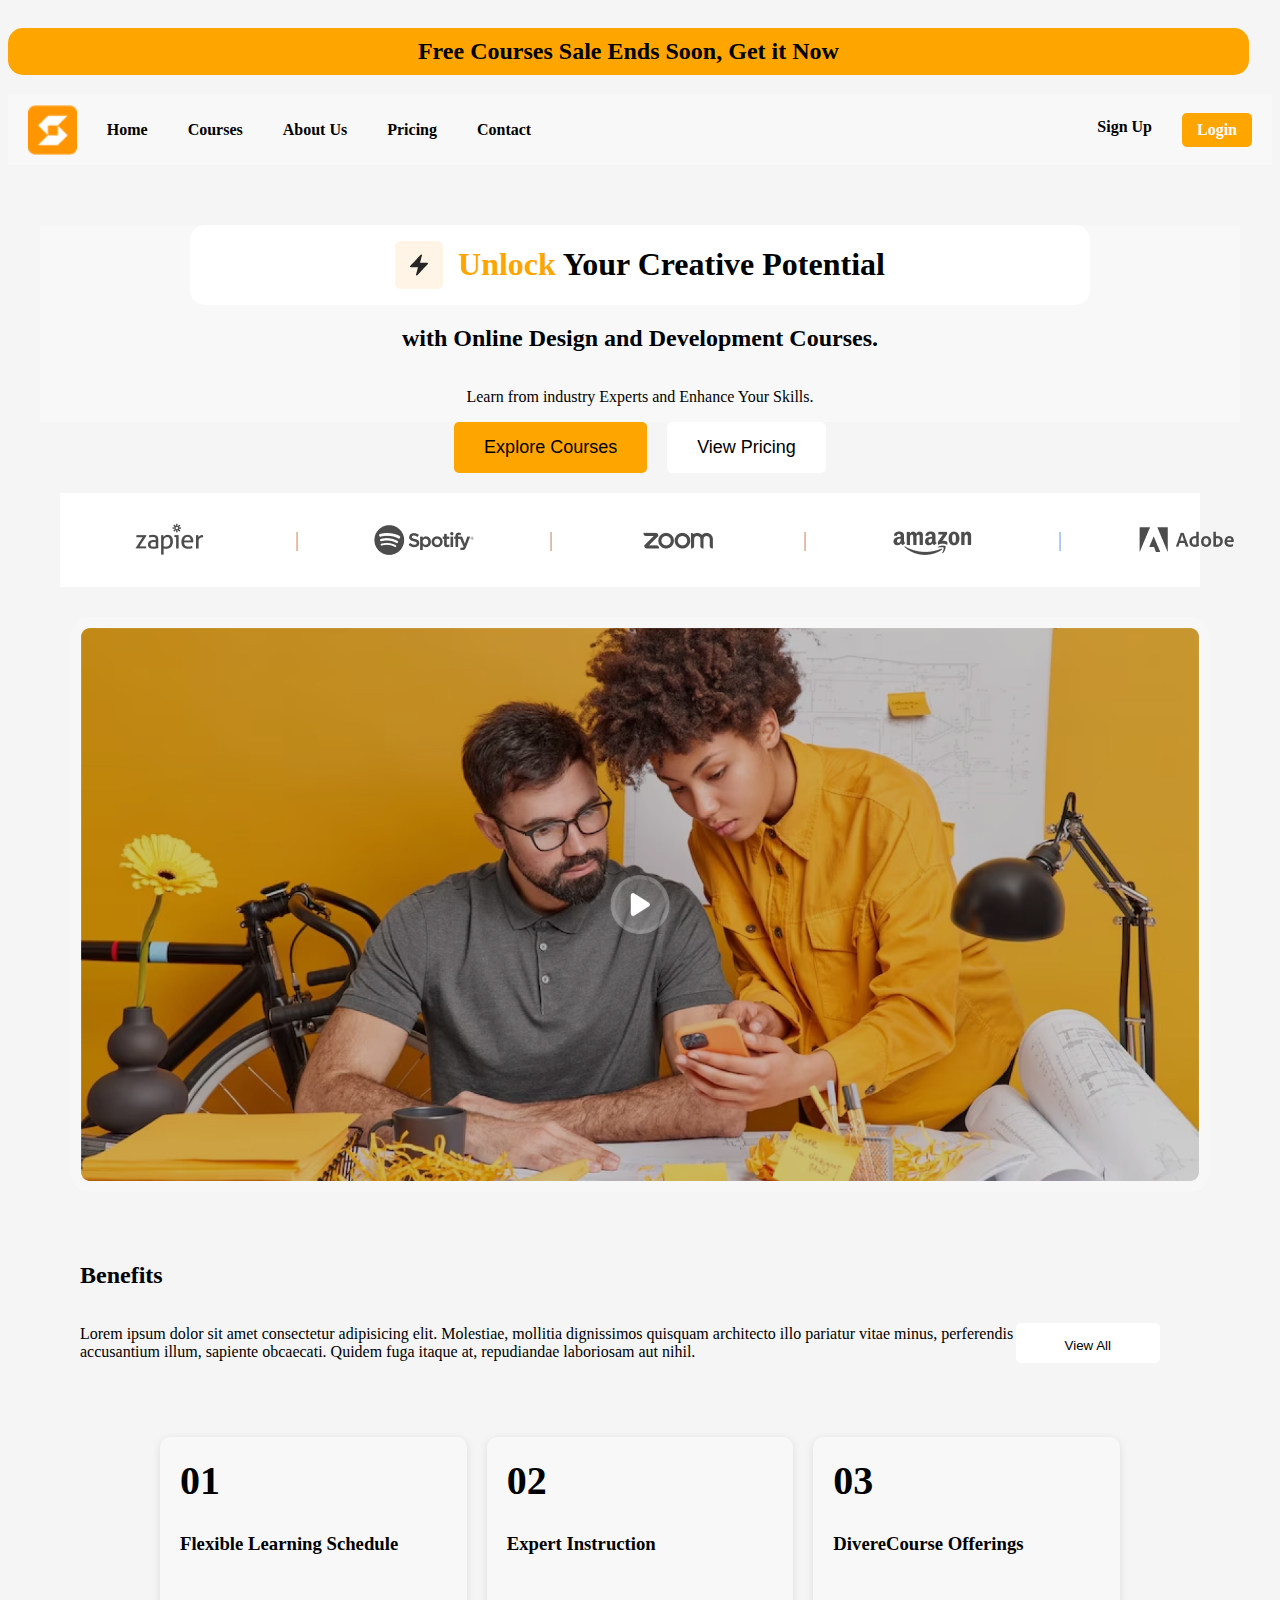
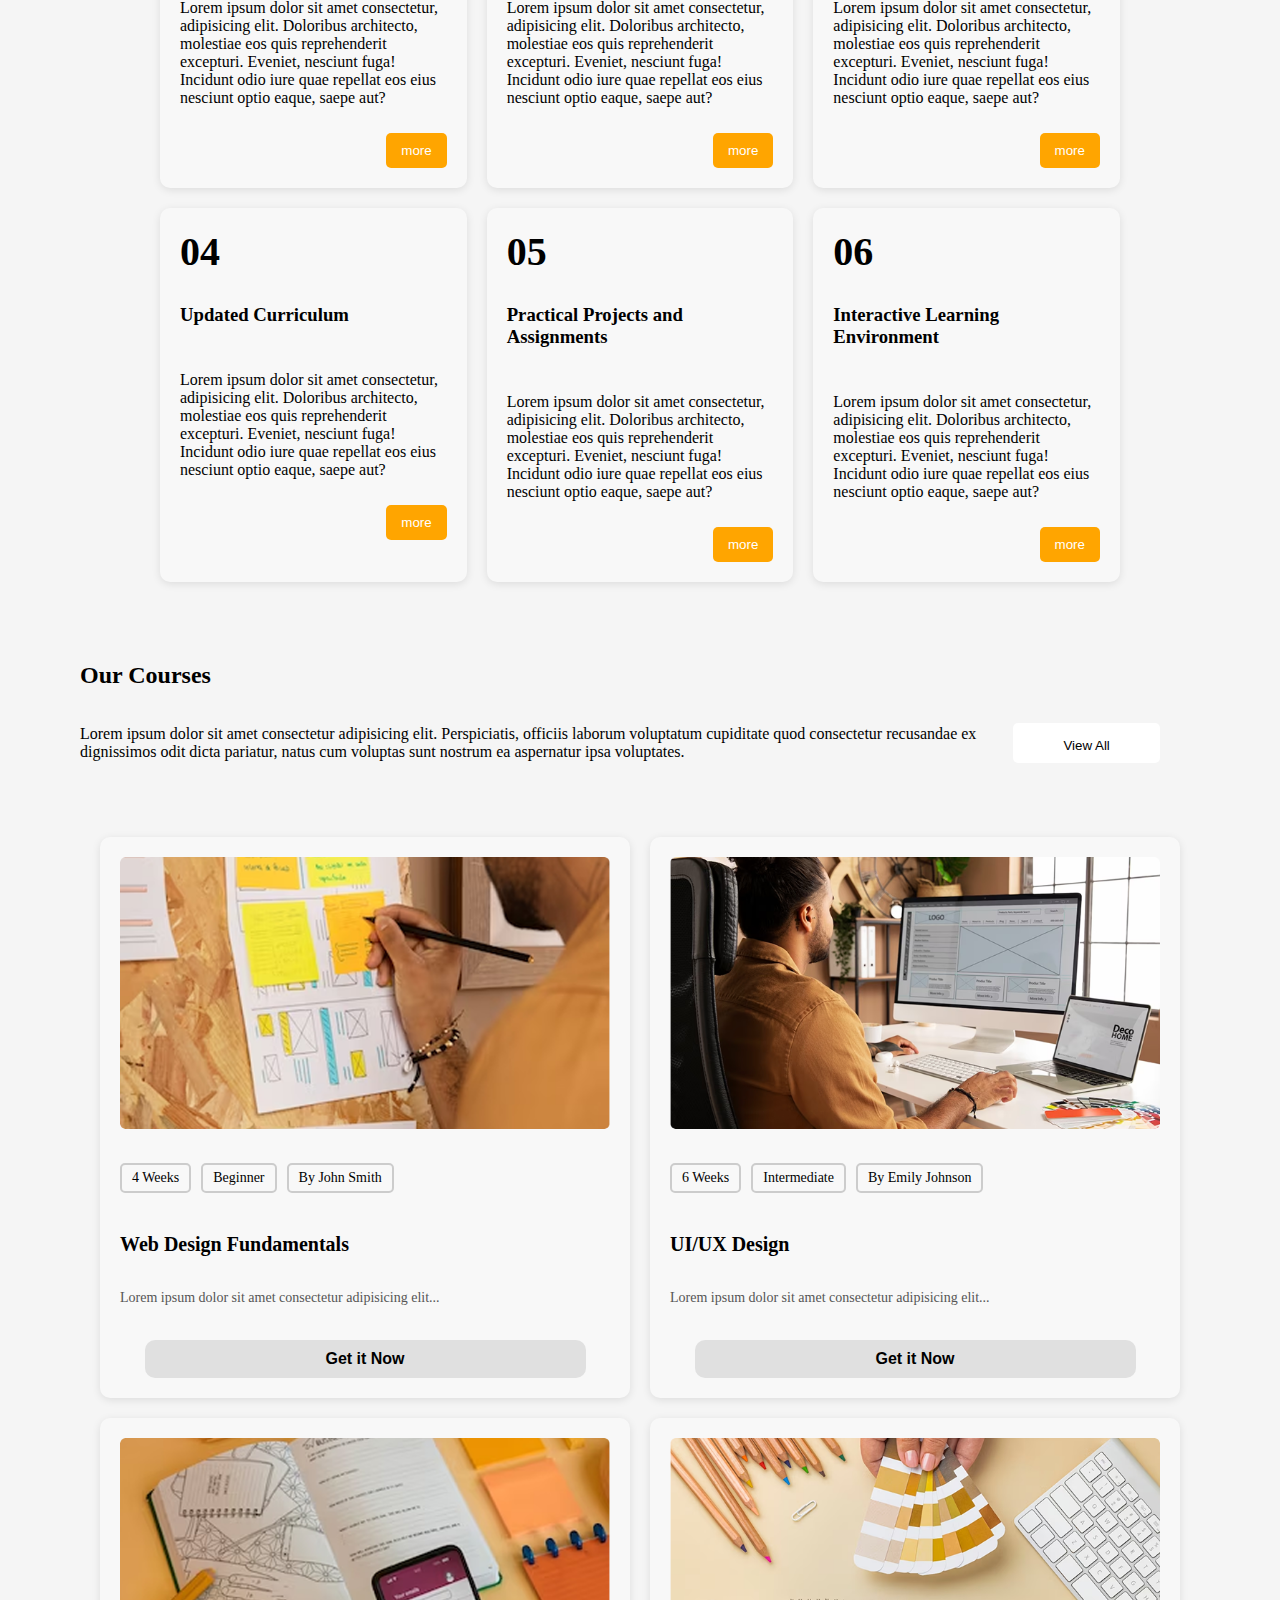
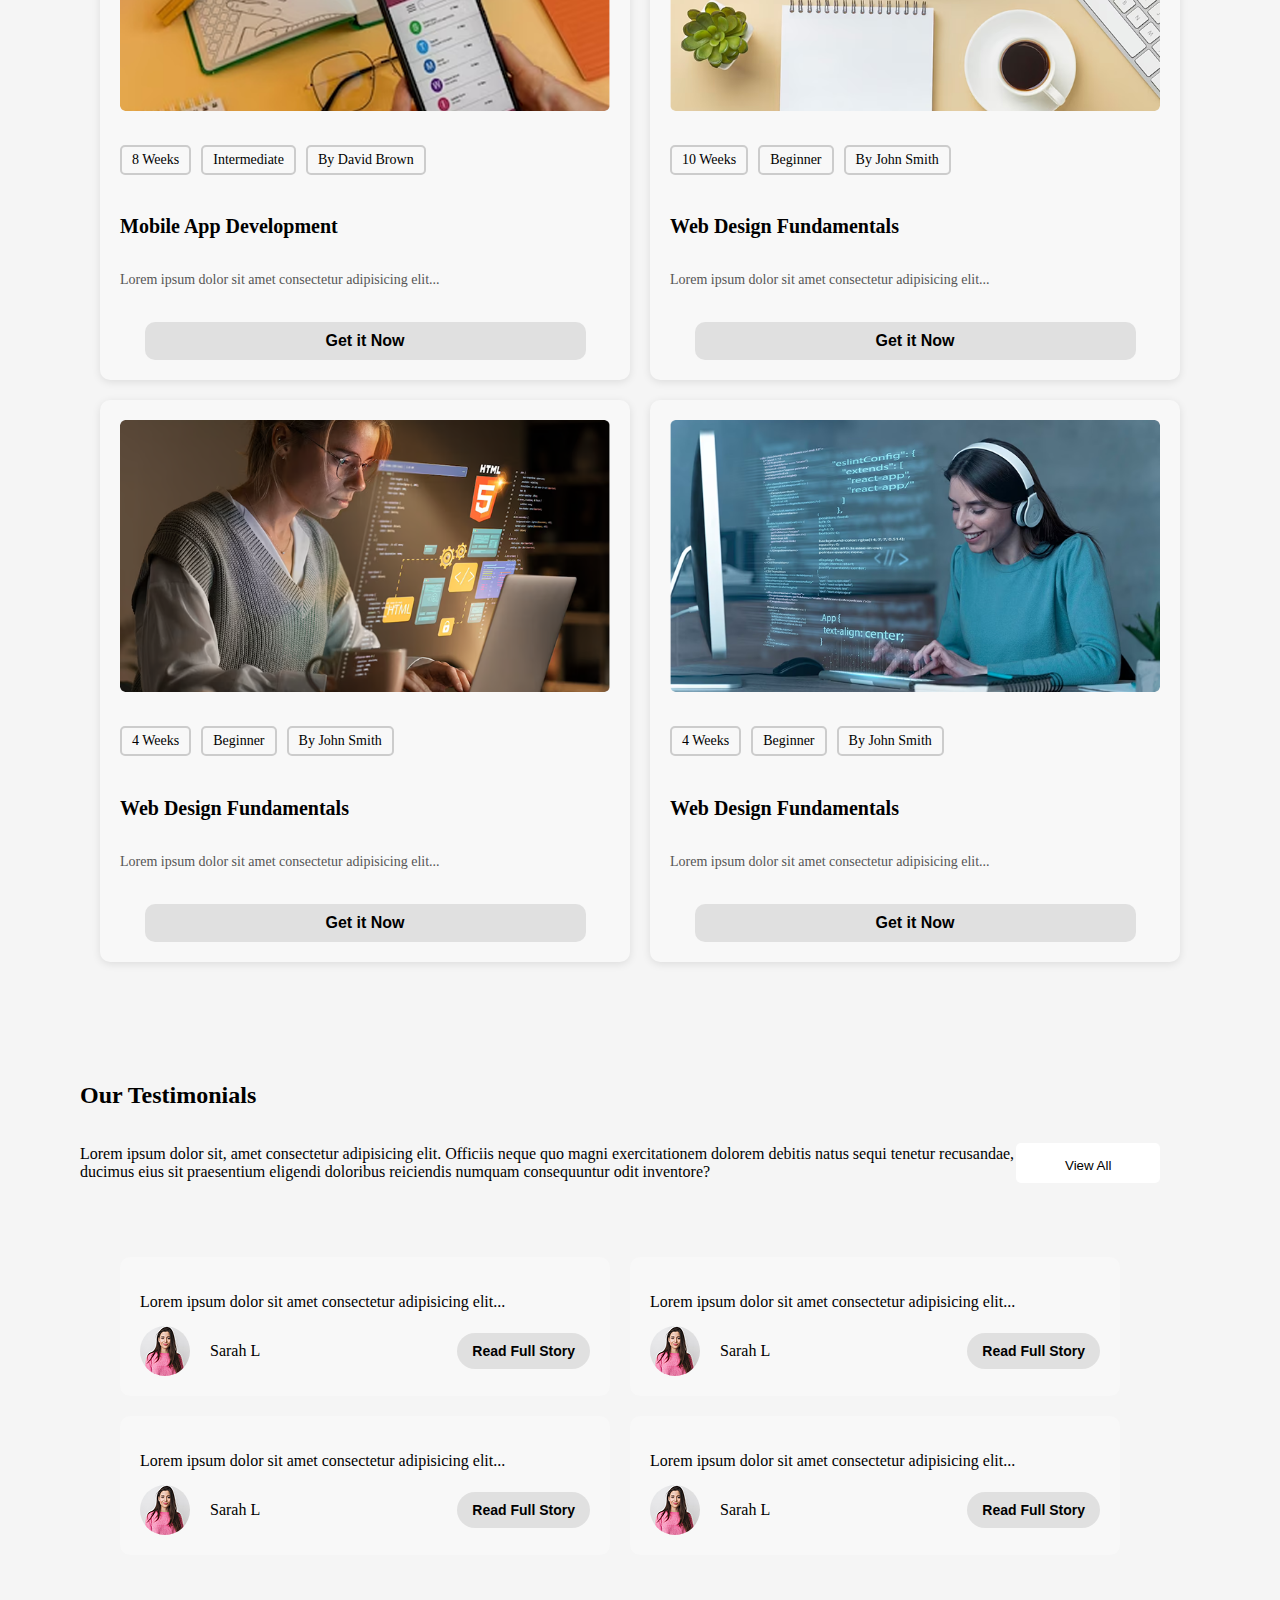
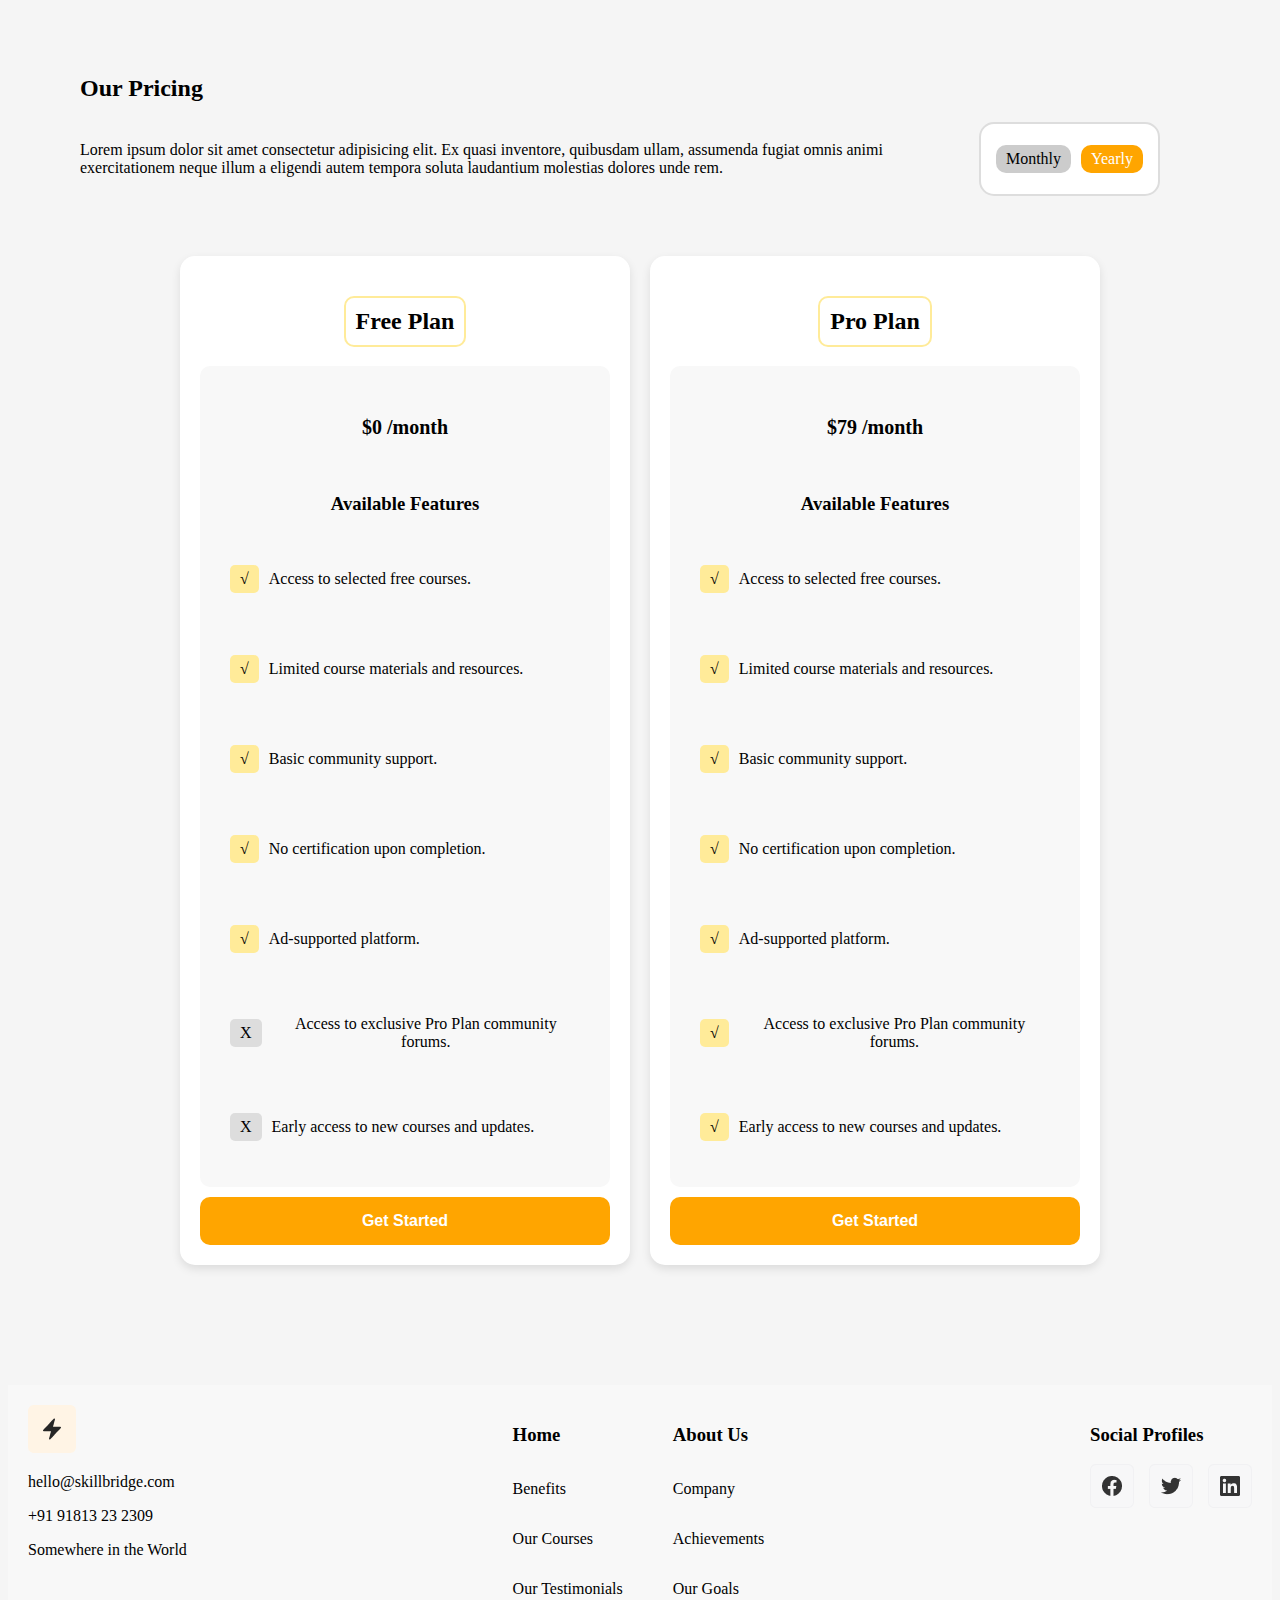
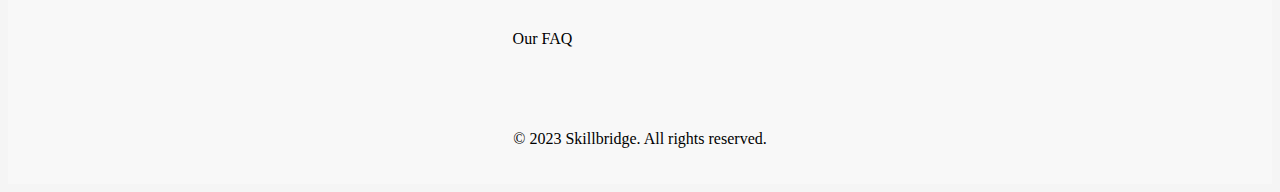
==== index.html @ 9b0b1870 "update all" ====
<!DOCTYPE html>
<html lang="en">
<head>
    <meta charset="UTF-8">
    <meta name="viewport" content="width=device-width, initial-scale=1.0">
    <title>home page</title>
    <link rel="stylesheet" href="css/main.css">
</head>
<body>

    <header>
    <section>
       <h2 class="sale-banner">
           Free Courses Sale Ends Soon, Get it Now
       </h2>
    </section>
    <nav class="indexnav">
        <img src="images/Main-Logo.png" alt="Logo" class="logo">
        
        <ul class="menu-links">
            <li class="nav-item"> <a href="#">Home</a> </li>
            <li class="nav-item"> <a href="#">Courses</a> </li>
            <li class="nav-item"> <a href="#">About Us</a> </li>
            <li class="nav-item"> <a href="#">Pricing</a> </li>
            <li class="nav-item"> <a href="#">Contact</a> </li>
        </ul>
    
        <ul class="auth-links">
            <li class="nav-item"> <a href="#">Sign Up</a> </li>
            <li class="nav-item login"> <a href="#">Login</a> </li>
        </ul>
    </nav>

    
    </header>

    <main>

        <section>
            <div class="unlock">
                <div class="top-row">
                    <img src="images/Icon-1.png" alt="Icon-1">
                    <h1><span class="orange">Unlock</span> Your Creative Potential</h1>
                </div>
                <div class="bottom-text">
                    <h2>with Online Design and Development Courses.</h2>
                </div>
                <div class="bottom-text">
                    <p>Learn from industry Experts and Enhance Your Skills.</p>
                </div>
            </div>
            <div class="exp-box">
                <button class="exp">Explore Courses</button>
                <button class="view">View Pricing</button>
            </div>
            
            <div>
                <ul class="icon-list">
                    <li><img src="images/Blogo-1.png" alt=""></li>
                    <li><img src="images/Blogo-2.png" alt=""></li>
                    <li><img src="images/Blogo-3.png" alt=""></li>
                    <li><img src="images/Blogo-4.png" alt=""></li>
                    <li><img src="images/Blogo-5.png" alt=""></li>
                    <li><img src="images/Blogo-6.png" alt=""></li>
                    <li><img src="images/Blogo-7.png" alt=""></li>
                </ul>
            </div>
    
    
        </section>

        <img class="post1" src="images/Post-1.png" alt="">
        <section class="bene">
            <h2>Benefits</h2>
            <div class="text-container">
                <p>Lorem ipsum dolor sit amet consectetur adipisicing elit. Molestiae, mollitia dignissimos quisquam architecto illo pariatur vitae minus, perferendis accusantium illum, sapiente obcaecati. Quidem fuga itaque at, repudiandae laboriosam aut nihil.</p>
                <button class="right">View All</button>
            </div>
        </section>

        <section>
            <div class="Bcard-container">
                <div class="card">
                    <h2>01</h2>
                    <h3>Flexible Learning Schedule</h3>
                    <p>Lorem ipsum dolor sit amet consectetur, adipisicing elit. Doloribus architecto, molestiae eos quis reprehenderit excepturi. Eveniet, nesciunt fuga! Incidunt odio iure quae repellat eos eius nesciunt optio eaque, saepe aut?</p>
                    <button>more</button>
                </div>
                <div class="card">
                    <h2>02</h2>
                    <h3>Expert Instruction</h3>
                    <p>Lorem ipsum dolor sit amet consectetur, adipisicing elit. Doloribus architecto, molestiae eos quis reprehenderit excepturi. Eveniet, nesciunt fuga! Incidunt odio iure quae repellat eos eius nesciunt optio eaque, saepe aut?</p>
                    <button>more</button>
                </div>
                <div class="card">
                    <h2>03</h2>
                    <h3>DivereCourse Offerings</h3>
                    <p>Lorem ipsum dolor sit amet consectetur, adipisicing elit. Doloribus architecto, molestiae eos quis reprehenderit excepturi. Eveniet, nesciunt fuga! Incidunt odio iure quae repellat eos eius nesciunt optio eaque, saepe aut?</p>
                    <button>more</button>
                </div>
                <div class="card">
                    <h2>04</h2>
                    <h3>Updated Curriculum</h3>
                    <p>Lorem ipsum dolor sit amet consectetur, adipisicing elit. Doloribus architecto, molestiae eos quis reprehenderit excepturi. Eveniet, nesciunt fuga! Incidunt odio iure quae repellat eos eius nesciunt optio eaque, saepe aut?</p>
                    <button>more</button>
                </div>
                <div class="card">
                    <h2>05</h2>
                    <h3>Practical Projects and Assignments</h3>
                    <p>Lorem ipsum dolor sit amet consectetur, adipisicing elit. Doloribus architecto, molestiae eos quis reprehenderit excepturi. Eveniet, nesciunt fuga! Incidunt odio iure quae repellat eos eius nesciunt optio eaque, saepe aut?</p>
                    <button>more</button>
                </div>
                <div class="card">
                    <h2>06</h2>
                    <h3>Interactive Learning Environment</h3>
                    <p>Lorem ipsum dolor sit amet consectetur, adipisicing elit. Doloribus architecto, molestiae eos quis reprehenderit excepturi. Eveniet, nesciunt fuga! Incidunt odio iure quae repellat eos eius nesciunt optio eaque, saepe aut?</p>
                    <button>more</button>
                </div>
            </div>

        </section>

        <section>
            <div class="bene">
                <h2>Our Courses</h2>
                <div class="text-container">
                    <p>Lorem ipsum dolor sit amet consectetur adipisicing elit. Perspiciatis, officiis laborum voluptatum cupiditate quod consectetur recusandae ex dignissimos odit dicta pariatur, natus cum voluptas sunt nostrum ea aspernatur ipsa voluptates.</p>
                    <button class="right">View All</button>
                </div>
                
                <div class="class-card-container">
                    <div class="card">
                        <img src="images/class1.png" alt="class1">
                        <div class="course-info">
                            <p class="border">4 Weeks</p>
                            <p class="border">Beginner</p>
                            <p>By John Smith</p>
                        </div>
                        <h2>Web Design Fundamentals</h2>
                        <p class="description">Lorem ipsum dolor sit amet consectetur adipisicing elit...</p>
                        <div class="button-container">
                            <button>Get it Now</button>
                        </div>
                    </div>
                
                    <div class="card">
                        <img src="images/class2.png" alt="class2">
                        <div class="course-info">
                            <p class="border">6 Weeks</p>
                            <p class="border">Intermediate</p>
                            <p>By Emily Johnson</p>
                        </div>
                        <h2>UI/UX Design</h2>
                        <p class="description">Lorem ipsum dolor sit amet consectetur adipisicing elit...</p>
                        <div class="button-container">
                            <button>Get it Now</button>
                        </div>
                    </div>
                
                    <div class="card">
                        <img src="images/class3.png" alt="class3">
                        <div class="course-info">
                            <p class="border">8 Weeks</p>
                            <p class="border">Intermediate</p>
                            <p>By David Brown</p>
                        </div>
                        <h2>Mobile App Development</h2>
                        <p class="description">Lorem ipsum dolor sit amet consectetur adipisicing elit...</p>
                        <div class="button-container">
                            <button>Get it Now</button>
                        </div>
                    </div>
                
                    <div class="card">
                        <img src="images/class4.png" alt="class4">
                        <div class="course-info">
                            <p class="border">10 Weeks</p>
                            <p class="border">Beginner</p>
                            <p>By John Smith</p>
                        </div>
                        <h2>Web Design Fundamentals</h2>
                        <p class="description">Lorem ipsum dolor sit amet consectetur adipisicing elit...</p>
                        <div class="button-container">
                            <button>Get it Now</button>
                        </div>
                    </div>
                
                    <div class="card">
                        <img src="images/class5.png" alt="class5">
                        <div class="course-info">
                            <p class="border">4 Weeks</p>
                            <p class="border">Beginner</p>
                            <p>By John Smith</p>
                        </div>
                        <h2>Web Design Fundamentals</h2>
                        <p class="description">Lorem ipsum dolor sit amet consectetur adipisicing elit...</p>
                        <div class="button-container">
                            <button>Get it Now</button>
                        </div>
                    </div>
                
                    <div class="card">
                        <img src="images/class6.png" alt="class6">
                        <div class="course-info">
                            <p class="border">4 Weeks</p>
                            <p class="border">Beginner</p>
                            <p>By John Smith</p>
                        </div>
                        <h2>Web Design Fundamentals</h2>
                        <p class="description">Lorem ipsum dolor sit amet consectetur adipisicing elit...</p>
                        <div class="button-container">
                            <button>Get it Now</button>
                        </div>
                    </div>
                </div>

            </div>
        </section>

        <section>
            <div class="bene">
                <h2>Our Testimonials</h2>
                <div class="text-container">
                    
                    <p>Lorem ipsum dolor sit, amet consectetur adipisicing elit. Officiis neque quo magni exercitationem dolorem debitis natus sequi tenetur recusandae, ducimus eius sit praesentium eligendi doloribus reiciendis numquam consequuntur odit inventore?</p>
                    <button class="right">View All</button>
                </div>
                
                <div class="testimon">
                    <div class="person-card">
                        <p>Lorem ipsum dolor sit amet consectetur adipisicing elit...</p>
                        <div class="person-info">
                            <div class="person-details">
                                <img src="images/person1.png" alt="person1">
                                <p>Sarah L</p>
                            </div>
                            <button>Read Full Story</button>
                        </div>
                    </div>
                
                    <div class="person-card">
                        <p>Lorem ipsum dolor sit amet consectetur adipisicing elit...</p>
                        <div class="person-info">
                            <div class="person-details">
                                <img src="images/person1.png" alt="person1">
                                <p>Sarah L</p>
                            </div>
                            <button>Read Full Story</button>
                        </div>
                    </div>
                
                    <div class="person-card">
                        <p>Lorem ipsum dolor sit amet consectetur adipisicing elit...</p>
                        <div class="person-info">
                            <div class="person-details">
                                <img src="images/person1.png" alt="person1">
                                <p>Sarah L</p>
                            </div>
                            <button>Read Full Story</button>
                        </div>
                    </div>
                
                    <div class="person-card">
                        <p>Lorem ipsum dolor sit amet consectetur adipisicing elit...</p>
                        <div class="person-info">
                            <div class="person-details">
                                <img src="images/person1.png" alt="person1">
                                <p>Sarah L</p>
                            </div>
                            <button>Read Full Story</button>
                        </div>
                    </div>
                </div>
        </section>

        <section>
            <div>
                <div class="bene">
                    <h2>Our Pricing</h2>
                    <div class="text-container">
                        <p>Lorem ipsum dolor sit amet consectetur adipisicing elit. Ex quasi inventore, quibusdam ullam, assumenda fugiat omnis animi exercitationem neque illum a eligendi autem tempora soluta laudantium molestias dolores unde rem.</p>
                        <div class="price-options">
                            <p>Monthly</p>
                            <p>Yearly</p>
                        </div>
                    </div>

                </div>
                
                <div>
                    
                </div>
                <div class="pricing-container">
                    <div class="pricing-card">
                        <h2>Free Plan</h2>
                        <div>
                            <div class="price">
                                <p>$0</p>
                                <p>/month</p>
                            </div>
                            <h3>Available Features</h3>
                
                            <div class="feature">
                                <p class="check">√</p>
                                <p>Access to selected free courses.</p>
                            </div>
                
                            <div class="feature">
                                <p class="check">√</p>
                                <p>Limited course materials and resources.</p>
                            </div>
                
                            <div class="feature">
                                <p class="check">√</p>
                                <p>Basic community support.</p>
                            </div>
                
                            <div class="feature">
                                <p class="check">√</p>
                                <p>No certification upon completion.</p>
                            </div>
                
                            <div class="feature">
                                <p class="check">√</p>
                                <p>Ad-supported platform.</p>
                            </div>
                
                            <div class="feature">
                                <p class="cross">X</p>
                                <p>Access to exclusive Pro Plan community forums.</p>
                            </div>
                
                            <div class="feature">
                                <p class="cross">X</p>
                                <p>Early access to new courses and updates.</p>
                            </div>
                        </div>
                        <button>Get Started</button>
                    </div>
                
                    <div class="pricing-card">
                        <h2>Pro Plan</h2>
                        <div>
                            <div class="price">
                                <p>$79</p>
                                <p>/month</p>
                            </div>
                            <h3>Available Features</h3>
                
                            <div class="feature">
                                <p class="check">√</p>
                                <p>Access to selected free courses.</p>
                            </div>
                
                            <div class="feature">
                                <p class="check">√</p>
                                <p>Limited course materials and resources.</p>
                            </div>
                
                            <div class="feature">
                                <p class="check">√</p>
                                <p>Basic community support.</p>
                            </div>
                
                            <div class="feature">
                                <p class="check">√</p>
                                <p>No certification upon completion.</p>
                            </div>
                
                            <div class="feature">
                                <p class="check">√</p>
                                <p>Ad-supported platform.</p>
                            </div>
                
                            <div class="feature">
                                <p class="check">√</p>
                                <p>Access to exclusive Pro Plan community forums.</p>
                            </div>
                
                            <div class="feature">
                                <p class="check">√</p>
                                <p>Early access to new courses and updates.</p>
                            </div>
                        </div>
                        <button>Get Started</button>
                    </div>
                </div>
            </div>
        </section>

    </main>

  
    <!-- footer -->
    <footer>
        <div class="footer-top">
            <div class="footer-left">
                <img src="images/Icon-1.png" alt="Icon-1">
                <p>hello@skillbridge.com</p>
                <p>+91 91813 23 2309</p>
                <p>Somewhere in the World</p>
            </div>
    
            <div class="footer-middle">
                <div>
                    <h3>Home</h3>
                    <p>Benefits</p>
                    <p>Our Courses</p>
                    <p>Our Testimonials</p>
                    <p>Our FAQ</p>
                </div>
                <div>
                    <h3>About Us</h3>
                    <p>Company</p>
                    <p>Achievements</p>
                    <p>Our Goals</p>
                </div>
            </div>
    
            <div class="footer-right">
                <h3>Social Profiles</h3>
                <div class="footer-icons">
                    <img src="images/Ficon1.png" alt="">
                    <img src="images/Ficon2.png" alt="">
                    <img src="images/Ficon3.png" alt="">
                </div>
            </div>
        </div>
    
        <div class="footer-bottom">
            <p>© 2023 Skillbridge. All rights reserved.</p>
        </div>
    </footer>

</body>
</html>
---- css/main.css ----
/* 🌟 全局样式 */

body{
    background-color: whitesmoke;
}

.sale-banner{
    background-color: orange;
    border-radius: 15px; 
    padding: 10px 20px;
    display: inline-block;
    width: 95%; 
    justify-content: center; 
    text-align: center;
}

.orange{
    color: orange;
}

.right{
    margin-left: auto;
    width: 200px;
    height: 40px;
    background-color: white; /* 修改按钮背景颜色 */
    padding: 15px 30px; /* 增加内边距，使按钮变大 */
    border: none; /* 去掉默认边框 */
    border-radius: 5px; /* 圆角 */
}

.Cimage{
    align-items: center;
    width: 100%;
}

.indexnav {
    display: flex;
    align-items: center; /* 让 Logo、菜单、Sign Up & Login 垂直居中 */
    justify-content: space-between; /* 左侧 Logo，中间菜单，右侧 Sign Up & Login */
    padding: 10px 20px;
    background-color: #f8f8f8;
}

/* 🌟 LOGO 样式 */
.logo {
    height: 50px; /* 适当调整 Logo 大小 */
}

/* 🌟 让 `nav-container` 内部元素水平排列 */
.nav-container {
    display: flex;
    align-items: center;
    justify-content: space-between;
    width: 100%;
}

/* 🌟 让两个 `ul` 水平排列 */
.menu-links,
.auth-links {
    display: flex;
    list-style: none;
    padding: 0;
    margin: 0;
}

/* 🌟 让菜单项有间距 */
.nav-item {
    margin-left: 20px;
}

/* 🌟 让 `Sign Up` 和 `Login` 靠右 */
.auth-links {
    margin-left: auto;
}

.nav-item a {
    text-decoration: none; /* 去掉下划线 */
    color: black; /* 让文字变成黑色 */
    font-weight: bold;
    padding: 5px 10px;
    display: inline-block; /* 让 `a` 适应内容 */
}

/* 🌟 让 `Login` 变成按钮 */
.login a {
    background-color: orange;
    color: white;
    padding: 8px 15px;
    border-radius: 5px;
    text-decoration: none;
    display: inline-block;
    font-weight: bold;
}

.unlock {
    display: flex;
    flex-direction: column;
    align-items: center;
    background-color: #f8f8f8;
    width: 100%;
    text-align: center;
}

/* 让图标和标题在同一行 */
.unlock .top-row {
    display: flex;
    align-items: center;
    justify-content: center;
    gap: 15px; /* 图标和标题之间的间距 */
    background-color: white;
    border-radius: 15px; 
    width: 75%; 
    text-align: center;
    
}

/* 让文字独占整行 */
.unlock .bottom-text {
    width: 100%;
}

.exp-box{
    display: flex;
    justify-content: center;
    gap: 20px; /* 设置两个按钮之间的间距 */

}

.exp{
    background-color: orange; /* 修改按钮背景颜色 */
    padding: 15px 30px; /* 增加内边距，使按钮变大 */
    font-size: 18px; /* 增大字体 */
    border: none; /* 去掉默认边框 */
    border-radius: 5px; /* 圆角 */
    
}

.view{
    background-color: white; /* 修改按钮背景颜色 */
    padding: 15px 30px; /* 增加内边距，使按钮变大 */
    font-size: 18px; /* 增大字体 */
    border: none; /* 去掉默认边框 */
    border-radius: 5px; /* 圆角 */
}


.icon-list {
    display: flex;
    align-items: center;
    list-style: none;
    padding: 0;
    margin: 20px;
    background-color:white;
    width: 95%; 
}

.icon-list li {
    display: flex;
    align-items: center;
}

/* 给每个图标右侧加竖线 */
.icon-list li:not(:last-child)::after {
    content: "|"; 
    margin: 0 15px;
    color: #999; /* 竖线颜色 */
    font-size: 20px;
}

.post1{
    display: flex;
    align-items: center;
    list-style: none;
    padding: 10px;
    margin: 20px;
    border-radius: 5px;
    width: 95%;
}

.bene {
    display: flex;
    flex-direction: column;
    align-items: flex-start;
    width: 90%;
    margin: 40px;
}

.text-container {
    display: flex;
    justify-content: space-between;
    width: 100%;
    align-items: center;
}


.price-options {
    display: flex;
    gap: 10px;
    background: white;
    border: 2px solid #ddd;
    border-radius: 15px;
    padding: 5px 15px;
}

/* 分别设置颜色 */
.price-options p {
    padding: 5px 10px;
    border-radius: 10px;
}

.price-options p:first-child {
    background: #ccc; /* 灰色 */
}

.price-options p:last-child {
    background: orange;
    color: white;
}


.together {
    background-color: white; /* 设置白色背景 */
    max-width: 800px;
    margin: 40px auto;
    padding: 20px; /* 增加内边距 */
    border-radius: 10px; /* 让整体圆角 */
    box-shadow: 0px 2px 10px rgba(0, 0, 0, 0.1); /* 添加阴影，使其更美观 */
}

/* 让 h2 文字更大，并让 "Together" 变成橘色 */
.together h2 {
    font-size: 28px;
    font-weight: bold;
    text-align: left;
}

/* 让 h2 内的 "Together" 变成橘色 */
.together h2 span {
    color: orange;
}

/* 让 p 也靠左，并字体稍大 */
.together p {
    font-size: 18px;
    text-align: left;
    margin-bottom: 20px;
}

/* 让按钮变成橙色背景 + 圆角 + 靠右 */
.together button {
    background-color: orange;
    color: white;
    padding: 12px 20px;
    border: none;
    border-radius: 20px;
    cursor: pointer;
    font-size: 16px;
    font-weight: bold;
    display: block;
    margin-left: auto; /* 让按钮靠右 */
    text-align: center;
}

/* 按钮悬停效果 */
.together button:hover {
    background-color: #e67e22;
}

main {
    max-width: 1200px;
    margin: 40px auto;
    padding: 20px;
}


/* for smartphone */
@media screen and (max-width: 768px) {
    body {
        .menu-links {
            display: none; /* 在手机界面隐藏菜单 */
        }

        .Bcard-container {
            display: flex;
            flex-direction: column; /* 让所有卡片垂直排列 */
            gap: 20px; /* 卡片之间的间距 */
            width: 80%;
            max-width: 800px; /* 控制最大宽度，避免超宽 */
            margin: 40px auto; /* 上下 40px 间距，左右自动居中 */
            padding: 20px; /* 内部间距 */
        }
        
        .Bcard-container .card {
            background: #f8f8f8;
            padding: 20px;
            border-radius: 10px;
            display: flex;
            flex-direction: column;
            position: relative;
        }
        
        .Bcard-container .card h2 {
            font-size: 40px;
            font-weight: bold;
            text-align: right;
            margin: 0;
        }
        
        .Bcard-container.card h3,
        .card p {
            text-align: left;
        }
        
        .Bcard-container .card button {
            align-self: flex-end; /* 按钮靠右 */
            padding: 10px 15px;
            background: orange;
            color: white;
            border: none;
            border-radius: 5px;
            cursor: pointer;
        }


        .class-card-container {
            display: flex;
            flex-direction: column; /* 让所有卡片垂直排列 */
            gap: 20px; /* 卡片之间的间距 */
            width: 80%;
            max-width: 800px; /* 控制最大宽度，避免超宽 */
            margin: 40px auto; /* 上下 40px 间距，左右自动居中 */
            padding: 20px; /* 内部间距 */
        }
        
        /* 卡片样式 */
        .class-card-container .card {
            background: #f8f8f8;
            padding: 20px;
            border-radius: 10px;
            display: flex;
            flex-direction: column;
            align-items: center;
            text-align: left;
        }
        
        /* 图片独占一行 */
        .class-card-container  .card img {
            width: 100%;
            height: auto;
            border-radius: 5px;
            margin-bottom: 10px;
        }
        
        /* 课程信息（前两个 p + 第三个 p 在同一行） */
        .class-card-container .course-info {
            display: flex;
            align-items: center;
            gap: 10px;
            width: 100%;
            justify-content: flex-start;
        }
        
        .class-card-container .course-info p {
            border: 2px solid #ccc;
            padding: 5px 10px;
            border-radius: 5px;
            font-size: 14px;
            text-align: center;
        }
        
        .class-card-container .instructor {
            font-size: 14px;
            color: #666;
        }
        
        /* 让 h2 靠左 */
        .class-card-container .card h2 {
            font-size: 20px;
            font-weight: bold;
            text-align: left;
            width: 100%;
            margin-bottom: 10px;
        }
        
        /* 让下方描述 p 独占一行 */
        .class-card-container .card .description {
            text-align: left;
            width: 100%;
            font-size: 14px;
            color: #555;
        }
        
        /* 按钮居中，占 90% 宽度，灰色背景 */
        .class-card-container .card button {
            width: 90%;
            padding: 10px;
            background: #e0e0e0;
            border: none;
            border-radius: 10px;
            cursor: pointer;
            font-size: 16px;
            font-weight: bold;
            margin-top: 10px;
            align-self: center;
        }
        
        .class-card-container .card .button-container {
            display: flex;
            justify-content: center;
            width: 100%;
        }
        
        
        .class-card-container .card button:hover {
            background: #d0d0d0;
        }
        

        .testimon {
            display: flex;
            flex-direction: column; /* 让所有卡片垂直排列 */
            gap: 20px; /* 设定间距 */
            width: 90%;
            max-width: 1000px;
            margin: 40px auto;
            padding: 20px;
        }
        
        /* 个人卡片样式 */
        .person-card {
            background: #f8f8f8;
            padding: 20px;
            border-radius: 10px;
            display: flex;
            flex-direction: column;
        }
        
        /* 文字独占一行 */
        .person-card p:first-child {
            margin-bottom: 15px;
        }
        
        /* 头像、名字、按钮一排显示 */
        .person-info {
            display: flex;
            align-items: center;
            justify-content: space-between;
        }
        
        /* 头像和名字靠左 */
        .person-info img {
            width: 50px;
            height: 50px;
            border-radius: 50%;
            margin-right: 10px;
        }
        
        .person-details {
            display: flex;
            align-items: center;
            gap: 10px;
        }
        
        /* 按钮靠右，带灰色圆角背景 */
        .person-info button {
            padding: 10px 15px;
            background: #e0e0e0;
            border: none;
            border-radius: 20px;
            cursor: pointer;
            font-size: 14px;
            font-weight: bold;
        }
        
        .person-info button:hover {
            background: #d0d0d0;
        }



        

        .pricing-container {
            display: flex;
            flex-direction: column; /* 让 `.pricing-card` 变成垂直排列 */
            align-items: center; /* 让卡片水平居中 */
            gap: 20px;
            width: 90%;
            max-width: 600px; /* 限制最大宽度 */
            margin: 40px auto;
            padding: 20px;
        }
        
        /* 单个卡片：白色背景 + 圆角 + 约束宽度 */
        .pricing-card {
            background: white;
            border-radius: 15px;
            padding: 20px;
            width: 100%; /* 让卡片撑满容器 */
            text-align: center;
            box-shadow: 0px 4px 10px rgba(0, 0, 0, 0.1);
            display: flex;
            flex-direction: column;
            align-items: center;
            box-sizing: border-box; /* 防止 padding 导致溢出 */
            overflow: hidden; /* 防止内容溢出 */
        }
        
        /* 让内部内容不会撑大外框 */
        .pricing-card div {
            background: #f8f8f8;
            padding: 15px;
            border-radius: 10px;
            width: 100%;
            box-sizing: border-box;
        }
        
        /* 标题（Plan 名称）带淡黄色边框 */
        .pricing-card h2 {
            border: 2px solid #ffeb99;
            padding: 10px;
            border-radius: 10px;
            display: inline-block;
            max-width: 90%; /* 限制宽度，防止超出 */
            word-wrap: break-word;
        }
        
        /* 价格 & /month 并排 */
        .price {
            display: flex;
            justify-content: center;
            align-items: center;
            gap: 5px;
            font-size: 20px;
            font-weight: bold;
            max-width: 100%;
        }
        
        /* 让 √/X 和文本放在同一行 */
        .feature {
            display: flex;
            align-items: center;
            gap: 10px;
            padding: 8px;
            border-radius: 8px;
            width: 100%;
            justify-content: start;
            max-width: 100%;
            box-sizing: border-box;
        }
        
        /* √ 带淡黄色背景 */
        .feature .check {
            background: #ffeb99;
            padding: 5px 10px;
            border-radius: 5px;
        }
        
        /* X 带灰色背景 */
        .feature .cross {
            background: #ddd;
            padding: 5px 10px;
            border-radius: 5px;
        }
        
        /* 限制文本宽度，防止超出 */
        .feature p {
            max-width: 90%;
            word-wrap: break-word;
        }
        
        /* 按钮填充整个卡片底部，橘色背景 */
        .pricing-card button {
            width: 100%;
            background: orange;
            color: white;
            padding: 15px;
            border: none;
            border-radius: 10px;
            cursor: pointer;
            font-size: 16px;
            font-weight: bold;
            margin-top: 10px;
            box-sizing: border-box;
        }
        
        .pricing-card button:hover {
            background: #e67e22;
        }
        
 

        
/* 让 h1 和 p 在一行，一个左对齐，一个右对齐 */
.header {
    display: flex;
    flex-direction: column;
    align-items: center;
    margin-bottom: 20px;
}

/* 课程卡片容器，2 列布局 */
.course-container {
    display: grid;
    grid-template-columns: 1fr; /* 让每张卡片独占一行 */
    gap: 10px; /* 保持间距 */
}
/* 单个课程卡片 */
.Ccard {
    background: white;
    border-radius: 10px;
    padding: 15px; /* 缩小内边距 */
    box-shadow: 0px 2px 8px rgba(0, 0, 0, 0.1);
    display: flex;
    flex-direction: column;
    gap: 8px; /* 缩小元素之间的间距 */
}

.Ccard h2 {
    text-align: right;
    font-size: 20px;
    margin-bottom: 5px; /* 缩小 h2 与 h3 的间距 */
}

.Ccard h3 {
    text-align: left;
    font-size: 16px;
    margin-bottom: 5px;
}

/* 课程内容块：减少 padding，让边框更紧凑 */
.lesson-group {
    border: 1px solid #ddd;
    padding: 5px 8px; /* 缩小内边距 */
    border-radius: 6px;
    display: flex;
    flex-direction: column;
    align-items: flex-start;
    gap: 3px; /* 减少行间距 */
}

/* 时间段落，缩小 padding，减少整体空间占用 */
.lesson-time {
    background: #f0f0f0;
    padding: 3px 8px;
    border-radius: 5px;
    text-align: right;
    align-self: flex-end;
}




.achievements-container, .goals-container {
    max-width: 1000px;
    margin: 40px auto;
}

.achievements-container h2, 
.achievements-container p,
.goals-container h2,
.goals-container p {
    text-align: left;
    margin-left: 10px;
}

/* 让 4 张卡片变成单列排列 */
.cards-container {
    display: flex;
    flex-direction: column; /* 让卡片竖向排列 */
    gap: 20px; /* 保持间距 */
    align-items: center; /* 让整个卡片区域居中 */
    margin-top: 20px;
    width: 100%;
}

/* 单个卡片 */
.card {
    background: white;
    border-radius: 10px;
    padding: 15px;
    box-shadow: 0px 2px 8px rgba(0, 0, 0, 0.1);
    display: flex;
    flex-direction: column;
    align-items: flex-start; /* 让卡片内的元素靠左 */
    text-align: left;
    width: 80%; /* 让卡片有合适的宽度 */
}

/* 图片大小 */
.card img {
    width: 50px;
    height: 50px;
}


        
       

        footer {
            display: flex;
            flex-direction: column;
            align-items: flex-start; /* 让所有内容靠左对齐 */
            padding: 20px;
            background-color: #f8f8f8;
            text-align: left;
            gap: 30px;
        }
        
        /* 图片 + 联系方式部分 */
        .footer-left {
            display: flex;
            flex-direction: column;
            align-items: flex-start;
        }
        
        /* Home 和 About Us 部分 */
        .footer-middle {
            display: flex;
            justify-content: flex-start;
            gap: 50px;
        }
        
        /* 让 h3 下面的子项目纵向排列 */
        .footer-middle div {
            display: flex;
            flex-direction: column;
            align-items: flex-start;
        }
        
        /* 社交图标部分 */
        .footer-right {
            display: flex;
            flex-direction: column;
            align-items: flex-start;
        }
        
        /* 让社交图标水平排列 */
        .footer-icons {
            display: flex;
            gap: 15px;
        }
    }
}

/* for laptop */

@media screen and (min-width: 768px ) and (max-width: 1024px)  {
    body {
        .Bcard-container {
            display: grid;
            grid-template-columns: repeat(3, 1fr); /* 3 列 */
            grid-template-rows: repeat(2, auto); /* 2 行 */
            gap: 20px; /* 卡片之间的间距 */
            width: 80%;
            max-width: 1200px;
            margin: 40px auto; /* 上下 40px 间距，左右自动居中 */
            padding: 20px; /* 内部内容与边缘的间距 */
        }
        
        .Bcard-container .card {
            background: #f8f8f8;
            padding: 20px;
            border-radius: 10px;
            display: flex;
            flex-direction: column;
            position: relative;
        }
        
        .Bcard-container .card h2 {
            font-size: 40px;
            font-weight: bold;
            text-align: right;
            margin: 0;
        }
        
        .Bcard-container .card h3,
        .card p {
            text-align: left;
        }
        
        .Bcard-container .card button {
            align-self: flex-end; /* 按钮靠右 */
            padding: 10px 15px;
            background: orange;
            color: white;
            border: none;
            border-radius: 5px;
            cursor: pointer;
        }


        .class-card-container {
            display: grid;
            grid-template-columns: repeat(2, 1fr); /* 2 列 */
            grid-template-rows: repeat(3, auto); /* 3 行 */
            gap: 20px; /* 卡片间距 */
            width: 100%;
            max-width: 1200px;
            margin: 40px auto;
            padding: 20px;
        }
        
        /* 卡片样式 */
        .class-card-container .card {
            background: #f8f8f8;
            padding: 20px;
            border-radius: 10px;
            display: flex;
            flex-direction: column;
            align-items: center;
            text-align: left;
        }
        
        /* 图片独占一行 */
        .class-card-container .card img {
            width: 100%;
            height: auto;
            border-radius: 5px;
            margin-bottom: 10px;
        }
        
        /* 课程信息（前两个 p + 第三个 p 在同一行） */
        .class-card-container .course-info {
            display: flex;
            align-items: center;
            gap: 10px;
            width: 100%;
            justify-content: flex-start;
        }
        
        .class-card-container .course-info p {
            border: 2px solid #ccc;
            padding: 5px 10px;
            border-radius: 5px;
            font-size: 14px;
            text-align: center;
        }
        
        .class-card-container .instructor {
            font-size: 14px;
            color: #666;
        }
        
        /* 让 h2 靠左 */
        .class-card-container .card h2 {
            font-size: 20px;
            font-weight: bold;
            text-align: left;
            width: 100%;
            margin-bottom: 10px;
        }
        
        /* 让下方描述 p 独占一行 */
        .class-card-container .card .description {
            text-align: left;
            width: 100%;
            font-size: 14px;
            color: #555;
        }
        
        /* 按钮居中，占 90% 宽度，灰色背景 */
        .class-card-container .card button {
            width: 90%;
            padding: 10px;
            background: #e0e0e0;
            border: none;
            border-radius: 10px;
            cursor: pointer;
            font-size: 16px;
            font-weight: bold;
            margin-top: 10px;
            align-self: center;
        }
        
        .class-card-container .card .button-container {
            display: flex;
            justify-content: center;
            width: 100%;
        }
        
        
        .class-card-container .card button:hover {
            background: #d0d0d0;
        }

        .testimon {
            display: grid;
            grid-template-columns: repeat(2, 1fr); /* 2 列 */
            grid-template-rows: repeat(2, auto); /* 2 行 */
            gap: 20px; /* 设定间距 */
            width: 100%;
            max-width: 1000px;
            margin: 40px auto;
            padding: 20px;
        }
        
        /* 个人卡片样式 */
        .person-card {
            background: #f8f8f8;
            padding: 20px;
            border-radius: 10px;
            display: flex;
            flex-direction: column;
        }
        
        /* 文字独占一行 */
        .person-card p:first-child {
            margin-bottom: 15px;
        }
        
        /* 头像、名字、按钮一排显示 */
        .person-info {
            display: flex;
            align-items: center;
            justify-content: space-between;
        }
        
        /* 头像和名字靠左 */
        .person-info img {
            width: 50px;
            height: 50px;
            border-radius: 50%;
            margin-right: 10px;
        }
        
        .person-details {
            display: flex;
            align-items: center;
            gap: 10px;
        }
        
        /* 按钮靠右，带灰色圆角背景 */
        .person-info button {
            padding: 10px 15px;
            background: #e0e0e0;
            border: none;
            border-radius: 20px;
            cursor: pointer;
            font-size: 14px;
            font-weight: bold;
        }
        
        .person-info button:hover {
            background: #d0d0d0;
        }

        

        .pricing-container {
            display: flex;
            justify-content: center;
            gap: 20px;
            width: 100%;
            max-width: 1000px;
            margin: 40px auto;
            padding: 20px;
        }
        
        /* 单个卡片：白色背景 + 圆角 + 约束宽度 */
        .pricing-card {
            background: white;
            border-radius: 15px;
            padding: 20px;
            width: 45%;
            text-align: center;
            box-shadow: 0px 4px 10px rgba(0, 0, 0, 0.1);
            display: flex;
            flex-direction: column;
            align-items: center;
            box-sizing: border-box; /* 防止 padding 导致溢出 */
            overflow: hidden; /* 防止内容溢出 */
        }
        
        /* 让内部内容不会撑大外框 */
        .pricing-card div {
            background: #f8f8f8;
            padding: 15px;
            border-radius: 10px;
            width: 100%;
            box-sizing: border-box;
        }
        
        /* 标题（Plan 名称）带淡黄色边框 */
        .pricing-card h2 {
            border: 2px solid #ffeb99;
            padding: 10px;
            border-radius: 10px;
            display: inline-block;
            max-width: 90%; /* 限制宽度，防止超出 */
            word-wrap: break-word;
        }
        
        /* 价格 & /month 并排 */
        .price {
            display: flex;
            justify-content: center;
            align-items: center;
            gap: 5px;
            font-size: 20px;
            font-weight: bold;
            max-width: 100%;
        }
        
        /* 让 √/X 和文本放在同一行 */
        .feature {
            display: flex;
            align-items: center;
            gap: 10px;
            padding: 8px;
            border-radius: 8px;
            width: 100%;
            justify-content: start;
            max-width: 100%;
            box-sizing: border-box;
        }
        
        /* √ 带淡黄色背景 */
        .feature .check {
            background: #ffeb99;
            padding: 5px 10px;
            border-radius: 5px;
        }
        
        /* X 带灰色背景 */
        .feature .cross {
            background: #ddd;
            padding: 5px 10px;
            border-radius: 5px;
        }
        
        /* 限制文本宽度，防止超出 */
        .feature p {
            max-width: 90%;
            word-wrap: break-word;
        }
        
        /* 按钮填充整个卡片底部，橘色背景 */
        .pricing-card button {
            width: 100%;
            background: orange;
            color: white;
            padding: 15px;
            border: none;
            border-radius: 10px;
            cursor: pointer;
            font-size: 16px;
            font-weight: bold;
            margin-top: 10px;
            box-sizing: border-box;
        }
        
        .pricing-card button:hover {
            background: #e67e22;
        }
        

        
/* 让 h1 和 p 在一行，一个左对齐，一个右对齐 */
.header {
    display: flex;
    justify-content: space-between;
    align-items: center;
    margin-bottom: 20px;
}

/* 课程卡片容器，2 列布局 */
.course-container {
    display: grid;
    grid-template-columns: repeat(2, 1fr);
    gap: 10px; /* 调小间距 */
}
/* 单个课程卡片 */
.Ccard {
    background: white;
    border-radius: 10px;
    padding: 15px; /* 缩小内边距 */
    box-shadow: 0px 2px 8px rgba(0, 0, 0, 0.1);
    display: flex;
    flex-direction: column;
    gap: 8px; /* 缩小元素之间的间距 */
}

.Ccard h2 {
    text-align: right;
    font-size: 20px;
    margin-bottom: 5px; /* 缩小 h2 与 h3 的间距 */
}

.Ccard h3 {
    text-align: left;
    font-size: 16px;
    margin-bottom: 5px;
}

/* 课程内容块：减少 padding，让边框更紧凑 */
.lesson-group {
    border: 1px solid #ddd;
    padding: 5px 8px; /* 缩小内边距 */
    border-radius: 6px;
    display: flex;
    flex-direction: column;
    align-items: flex-start;
    gap: 3px; /* 减少行间距 */
}

/* 时间段落，缩小 padding，减少整体空间占用 */
.lesson-time {
    background: #f0f0f0;
    padding: 3px 8px;
    border-radius: 5px;
    text-align: right;
    align-self: flex-end;
}




/* 让 Achievements 和 Goals 标题 + 段落靠左 */
.achievements-container, .goals-container {
    max-width: 1000px;
    margin: 40px auto;
}

.achievements-container h2, 
.achievements-container p,
.goals-container h2,
.goals-container p {
    text-align: left; /* 让 h2 和 p 靠左 */
    margin-left: 10px; /* 增加左边距 */
}

/* 让 4 张卡片 2×2 居中排列 */
.cards-container {
    display: grid;
    grid-template-columns: repeat(2, 1fr); /* 2 列 */
    gap: 20px;
    justify-content: center; /* 让整个卡片区域居中 */
    align-items: center;
    margin-top: 20px;
}

/* 单个卡片 */
.card {
    background: white;
    border-radius: 10px;
    padding: 15px;
    box-shadow: 0px 2px 8px rgba(0, 0, 0, 0.1);
    display: flex;
    flex-direction: column;
    align-items: flex-start; /* 让卡片内的元素靠左 */
    text-align: left;
    gap: 10px;
}

/* 图片大小 */
.card img {
    width: 50px;
    height: 50px;
}


        

        
        

        

        footer {
            display: flex;
            flex-direction: column;
            align-items: flex-start;
            padding: 20px;
            background-color: #f8f8f8;
            text-align: left;
            gap: 30px;
        }
        
        /* 让前 3 个部分横向排列 */
        .footer-top {
            display: flex;
            width: 100%;
            justify-content: space-between;
        }
        
         /* Home 和 About Us 部分 */
         .footer-middle {
            display: flex;
            justify-content: flex-start;
            gap: 50px;
        }
        
        /* 让 h3 下面的子项目纵向排列 */
        .footer-middle div {
            display: flex;
            flex-direction: column;
            align-items: flex-start;
        }
        /* 让社交图标水平排列 */
        .footer-icons {
            display: flex;
            gap: 15px;
        }
        
        /* 让最后一个元素独占整行 */
        .footer-bottom {
            width: 100%;
            text-align: center;
            padding-top: 20px;
        }
        
    }
}
/* for PC */
@media screen and (min-width: 1024px )  {
    body {

        .Bcard-container {
            display: grid;
            grid-template-columns: repeat(3, 1fr); /* 3 列 */
            grid-template-rows: repeat(2, auto); /* 2 行 */
            gap: 20px; /* 卡片之间的间距 */
            width: 80%;
            max-width: 1200px;
            margin: 40px auto; /* 上下 40px 间距，左右自动居中 */
            padding: 20px; /* 内部内容与边缘的间距 */
        }
        
        .Bcard-container .card {
            background: #f8f8f8;
            padding: 20px;
            border-radius: 10px;
            display: flex;
            flex-direction: column;
            position: relative;
        }
        
        .Bcard-container .card h2 {
            font-size: 40px;
            font-weight: bold;
            text-align: right;
            margin: 0;
        }
        
        .Bcard-container .card h3,
        .card p {
            text-align: left;
        }
        
        .Bcard-container .card button {
            align-self: flex-end; /* 按钮靠右 */
            padding: 10px 15px;
            background: orange;
            color: white;
            border: none;
            border-radius: 5px;
            cursor: pointer;
        }


        .class-card-container {
            display: grid;
            grid-template-columns: repeat(2, 1fr); /* 2 列 */
            grid-template-rows: repeat(3, auto); /* 3 行 */
            gap: 20px; /* 卡片间距 */
            width: 100%;
            max-width: 1200px;
            margin: 40px auto;
            padding: 20px;
        }
        
        /* 卡片样式 */
        .class-card-container .card {
            background: #f8f8f8;
            padding: 20px;
            border-radius: 10px;
            display: flex;
            flex-direction: column;
            align-items: center;
            text-align: left;
        }
        
        /* 图片独占一行 */
        .class-card-container .card img {
            width: 100%;
            height: auto;
            border-radius: 5px;
            margin-bottom: 10px;
        }
        
        /* 课程信息（前两个 p + 第三个 p 在同一行） */
        .class-card-container .course-info {
            display: flex;
            align-items: center;
            gap: 10px;
            width: 100%;
            justify-content: flex-start;
        }
        
        .class-card-container .course-info p {
            border: 2px solid #ccc;
            padding: 5px 10px;
            border-radius: 5px;
            font-size: 14px;
            text-align: center;
        }
        
        .class-card-container .instructor {
            font-size: 14px;
            color: #666;
        }
        
        /* 让 h2 靠左 */
        .class-card-container .card h2 {
            font-size: 20px;
            font-weight: bold;
            text-align: left;
            width: 100%;
            margin-bottom: 10px;
        }
        
        /* 让下方描述 p 独占一行 */
        .class-card-container .card .description {
            text-align: left;
            width: 100%;
            font-size: 14px;
            color: #555;
        }
        
        /* 按钮居中，占 90% 宽度，灰色背景 */
        .class-card-container .card button {
            width: 90%;
            padding: 10px;
            background: #e0e0e0;
            border: none;
            border-radius: 10px;
            cursor: pointer;
            font-size: 16px;
            font-weight: bold;
            margin-top: 10px;
            align-self: center;
        }
        
        .class-card-container .card .button-container {
            display: flex;
            justify-content: center;
            width: 100%;
        }
        
        
        .class-card-container .card button:hover {
            background: #d0d0d0;
        }
        
        

        .testimon {
            display: grid;
            grid-template-columns: repeat(2, 1fr); /* 2 列 */
            grid-template-rows: repeat(2, auto); /* 2 行 */
            gap: 20px; /* 设定间距 */
            width: 100%;
            max-width: 1000px;
            margin: 40px auto;
            padding: 20px;
        }
        
        /* 个人卡片样式 */
        .person-card {
            background: #f8f8f8;
            padding: 20px;
            border-radius: 10px;
            display: flex;
            flex-direction: column;
        }
        
        /* 文字独占一行 */
        .person-card p:first-child {
            margin-bottom: 15px;
        }
        
        /* 头像、名字、按钮一排显示 */
        .person-info {
            display: flex;
            align-items: center;
            justify-content: space-between;
        }
        
        /* 头像和名字靠左 */
        .person-info img {
            width: 50px;
            height: 50px;
            border-radius: 50%;
            margin-right: 10px;
        }
        
        .person-details {
            display: flex;
            align-items: center;
            gap: 10px;
        }
        
        /* 按钮靠右，带灰色圆角背景 */
        .person-info button {
            padding: 10px 15px;
            background: #e0e0e0;
            border: none;
            border-radius: 20px;
            cursor: pointer;
            font-size: 14px;
            font-weight: bold;
        }
        
        .person-info button:hover {
            background: #d0d0d0;
        }

     

        .pricing-container {
            display: flex;
            justify-content: center;
            gap: 20px;
            width: 100%;
            max-width: 1000px;
            margin: 40px auto;
            padding: 20px;
        }
        
        /* 单个卡片：白色背景 + 圆角 + 约束宽度 */
        .pricing-card {
            background: white;
            border-radius: 15px;
            padding: 20px;
            width: 45%;
            text-align: center;
            box-shadow: 0px 4px 10px rgba(0, 0, 0, 0.1);
            display: flex;
            flex-direction: column;
            align-items: center;
            box-sizing: border-box; /* 防止 padding 导致溢出 */
            overflow: hidden; /* 防止内容溢出 */
        }
        
        /* 让内部内容不会撑大外框 */
        .pricing-card div {
            background: #f8f8f8;
            padding: 15px;
            border-radius: 10px;
            width: 100%;
            box-sizing: border-box;
        }
        
        /* 标题（Plan 名称）带淡黄色边框 */
        .pricing-card h2 {
            border: 2px solid #ffeb99;
            padding: 10px;
            border-radius: 10px;
            display: inline-block;
            max-width: 90%; /* 限制宽度，防止超出 */
            word-wrap: break-word;
        }
        
        /* 价格 & /month 并排 */
        .price {
            display: flex;
            justify-content: center;
            align-items: center;
            gap: 5px;
            font-size: 20px;
            font-weight: bold;
            max-width: 100%;
        }
        
        /* 让 √/X 和文本放在同一行 */
        .feature {
            display: flex;
            align-items: center;
            gap: 10px;
            padding: 8px;
            border-radius: 8px;
            width: 100%;
            justify-content: start;
            max-width: 100%;
            box-sizing: border-box;
        }
        
        /* √ 带淡黄色背景 */
        .feature .check {
            background: #ffeb99;
            padding: 5px 10px;
            border-radius: 5px;
        }
        
        /* X 带灰色背景 */
        .feature .cross {
            background: #ddd;
            padding: 5px 10px;
            border-radius: 5px;
        }
        
        /* 限制文本宽度，防止超出 */
        .feature p {
            max-width: 90%;
            word-wrap: break-word;
        }
        
        /* 按钮填充整个卡片底部，橘色背景 */
        .pricing-card button {
            width: 100%;
            background: orange;
            color: white;
            padding: 15px;
            border: none;
            border-radius: 10px;
            cursor: pointer;
            font-size: 16px;
            font-weight: bold;
            margin-top: 10px;
            box-sizing: border-box;
        }
        
        .pricing-card button:hover {
            background: #e67e22;
        }
        


        
/* 让 h1 和 p 在一行，一个左对齐，一个右对齐 */
.header {
    display: flex;
    justify-content: space-between;
    align-items: center;
    margin-bottom: 20px;
}

/* 课程卡片容器，2 列布局 */
.course-container {
    display: grid;
    grid-template-columns: repeat(2, 1fr);
    gap: 10px; /* 调小间距 */
}
/* 单个课程卡片 */
.Ccard {
    background: white;
    border-radius: 10px;
    padding: 15px; /* 缩小内边距 */
    box-shadow: 0px 2px 8px rgba(0, 0, 0, 0.1);
    display: flex;
    flex-direction: column;
    gap: 8px; /* 缩小元素之间的间距 */
}

.Ccard h2 {
    text-align: right;
    font-size: 20px;
    margin-bottom: 5px; /* 缩小 h2 与 h3 的间距 */
}

.Ccard h3 {
    text-align: left;
    font-size: 16px;
    margin-bottom: 5px;
}

/* 课程内容块：减少 padding，让边框更紧凑 */
.lesson-group {
    border: 1px solid #ddd;
    padding: 5px 8px; /* 缩小内边距 */
    border-radius: 6px;
    display: flex;
    flex-direction: column;
    align-items: flex-start;
    gap: 3px; /* 减少行间距 */
}

/* 时间段落，缩小 padding，减少整体空间占用 */
.lesson-time {
    background: #f0f0f0;
    padding: 3px 8px;
    border-radius: 5px;
    text-align: right;
    align-self: flex-end;
}



/* 让 Achievements 和 Goals 标题 + 段落靠左 */
.achievements-container, .goals-container {
    max-width: 1000px;
    margin: 40px auto;
}

.achievements-container h2, 
.achievements-container p,
.goals-container h2,
.goals-container p {
    text-align: left; /* 让 h2 和 p 靠左 */
    margin-left: 10px; /* 增加左边距 */
}

/* 让 4 张卡片 2×2 居中排列 */
.cards-container {
    display: grid;
    grid-template-columns: repeat(2, 1fr); /* 2 列 */
    gap: 20px;
    justify-content: center; /* 让整个卡片区域居中 */
    align-items: center;
    margin-top: 20px;
}

/* 单个卡片 */
.card {
    background: white;
    border-radius: 10px;
    padding: 15px;
    box-shadow: 0px 2px 8px rgba(0, 0, 0, 0.1);
    display: flex;
    flex-direction: column;
    align-items: flex-start; /* 让卡片内的元素靠左 */
    text-align: left;
    gap: 10px;
}

/* 图片大小 */
.card img {
    width: 50px;
    height: 50px;
}



        footer {
            display: flex;
            flex-direction: column;
            align-items: flex-start;
            padding: 20px;
            background-color: #f8f8f8;
            text-align: left;
            gap: 30px;
        }
        
        /* 让前 3 个部分横向排列 */
        .footer-top {
            display: flex;
            width: 100%;
            justify-content: space-between;
        }
        
         /* Home 和 About Us 部分 */
         .footer-middle {
            display: flex;
            justify-content: flex-start;
            gap: 50px;
        }
        
        /* 让 h3 下面的子项目纵向排列 */
        .footer-middle div {
            display: flex;
            flex-direction: column;
            align-items: flex-start;
        }
        /* 让社交图标水平排列 */
        .footer-icons {
            display: flex;
            gap: 15px;
        }
        
        /* 让最后一个元素独占整行 */
        .footer-bottom {
            width: 100%;
            text-align: center;
            padding-top: 20px;
        }



        
        
    }
}
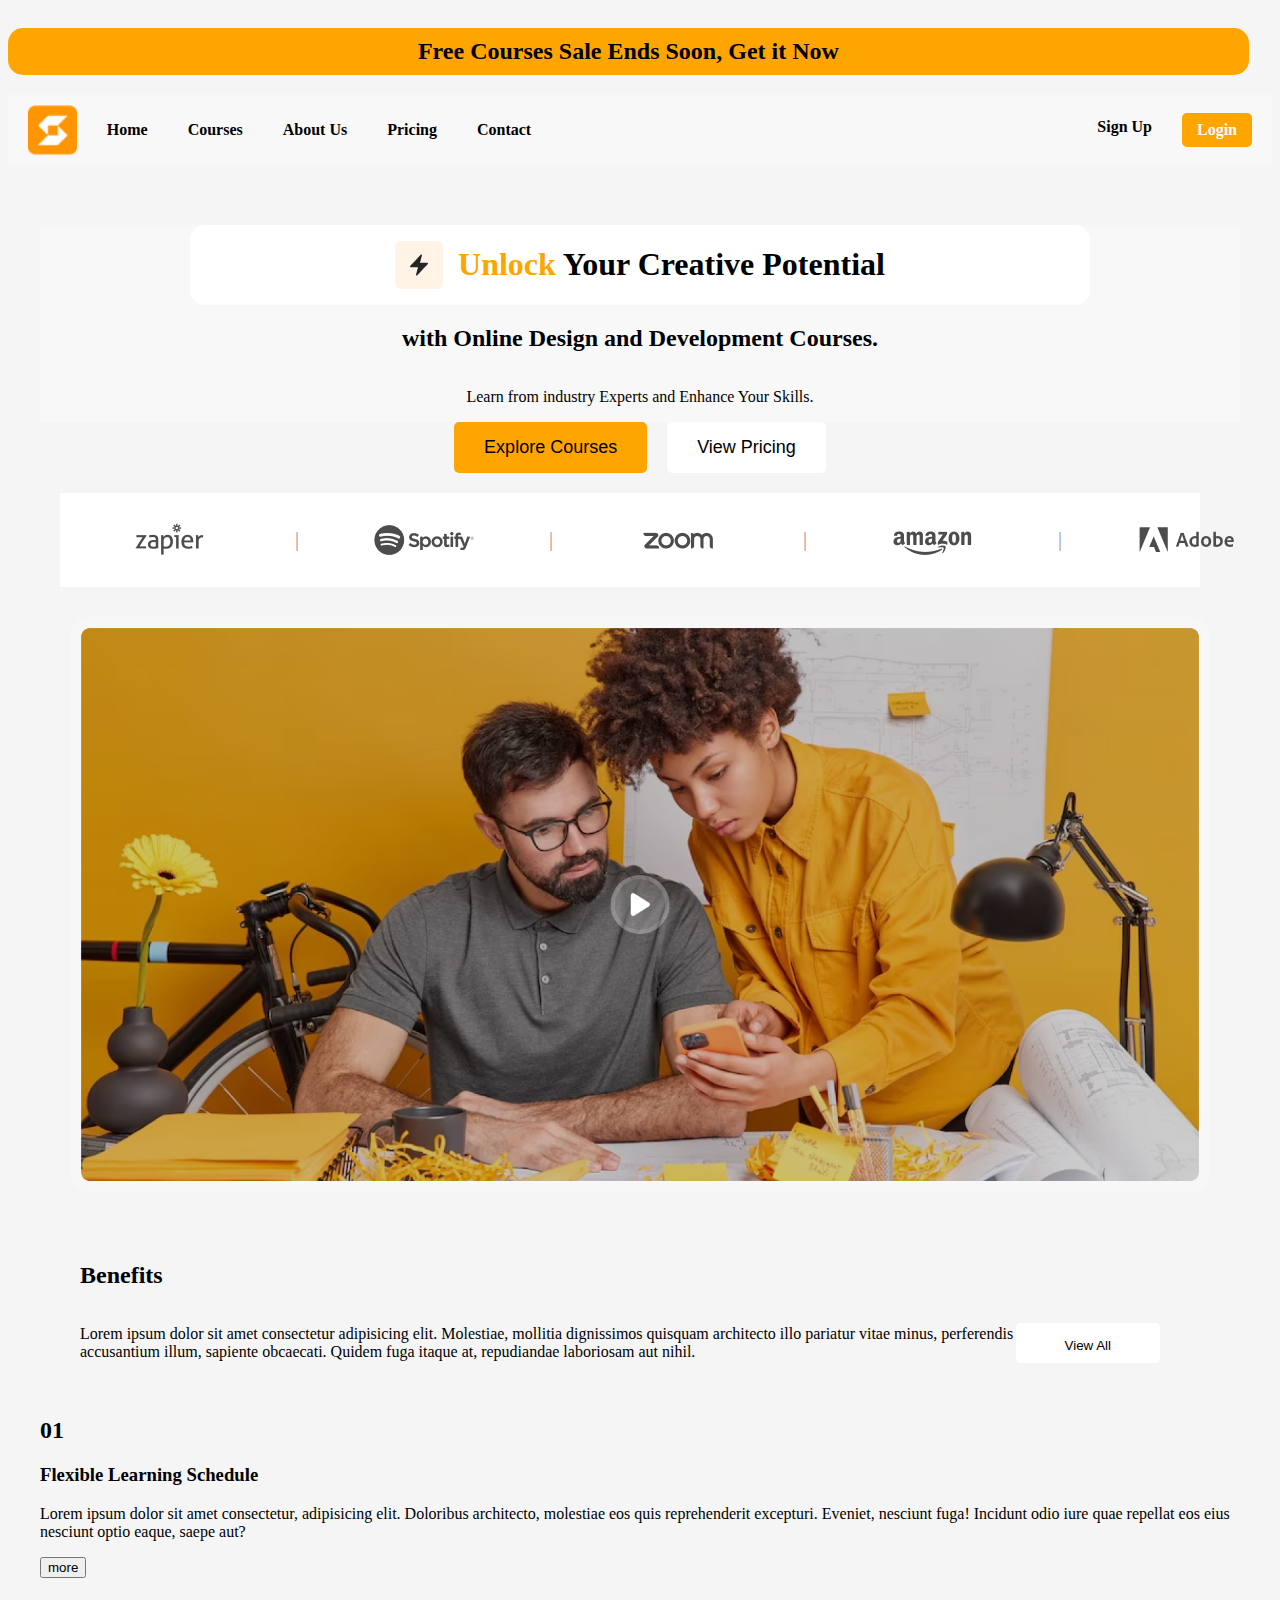
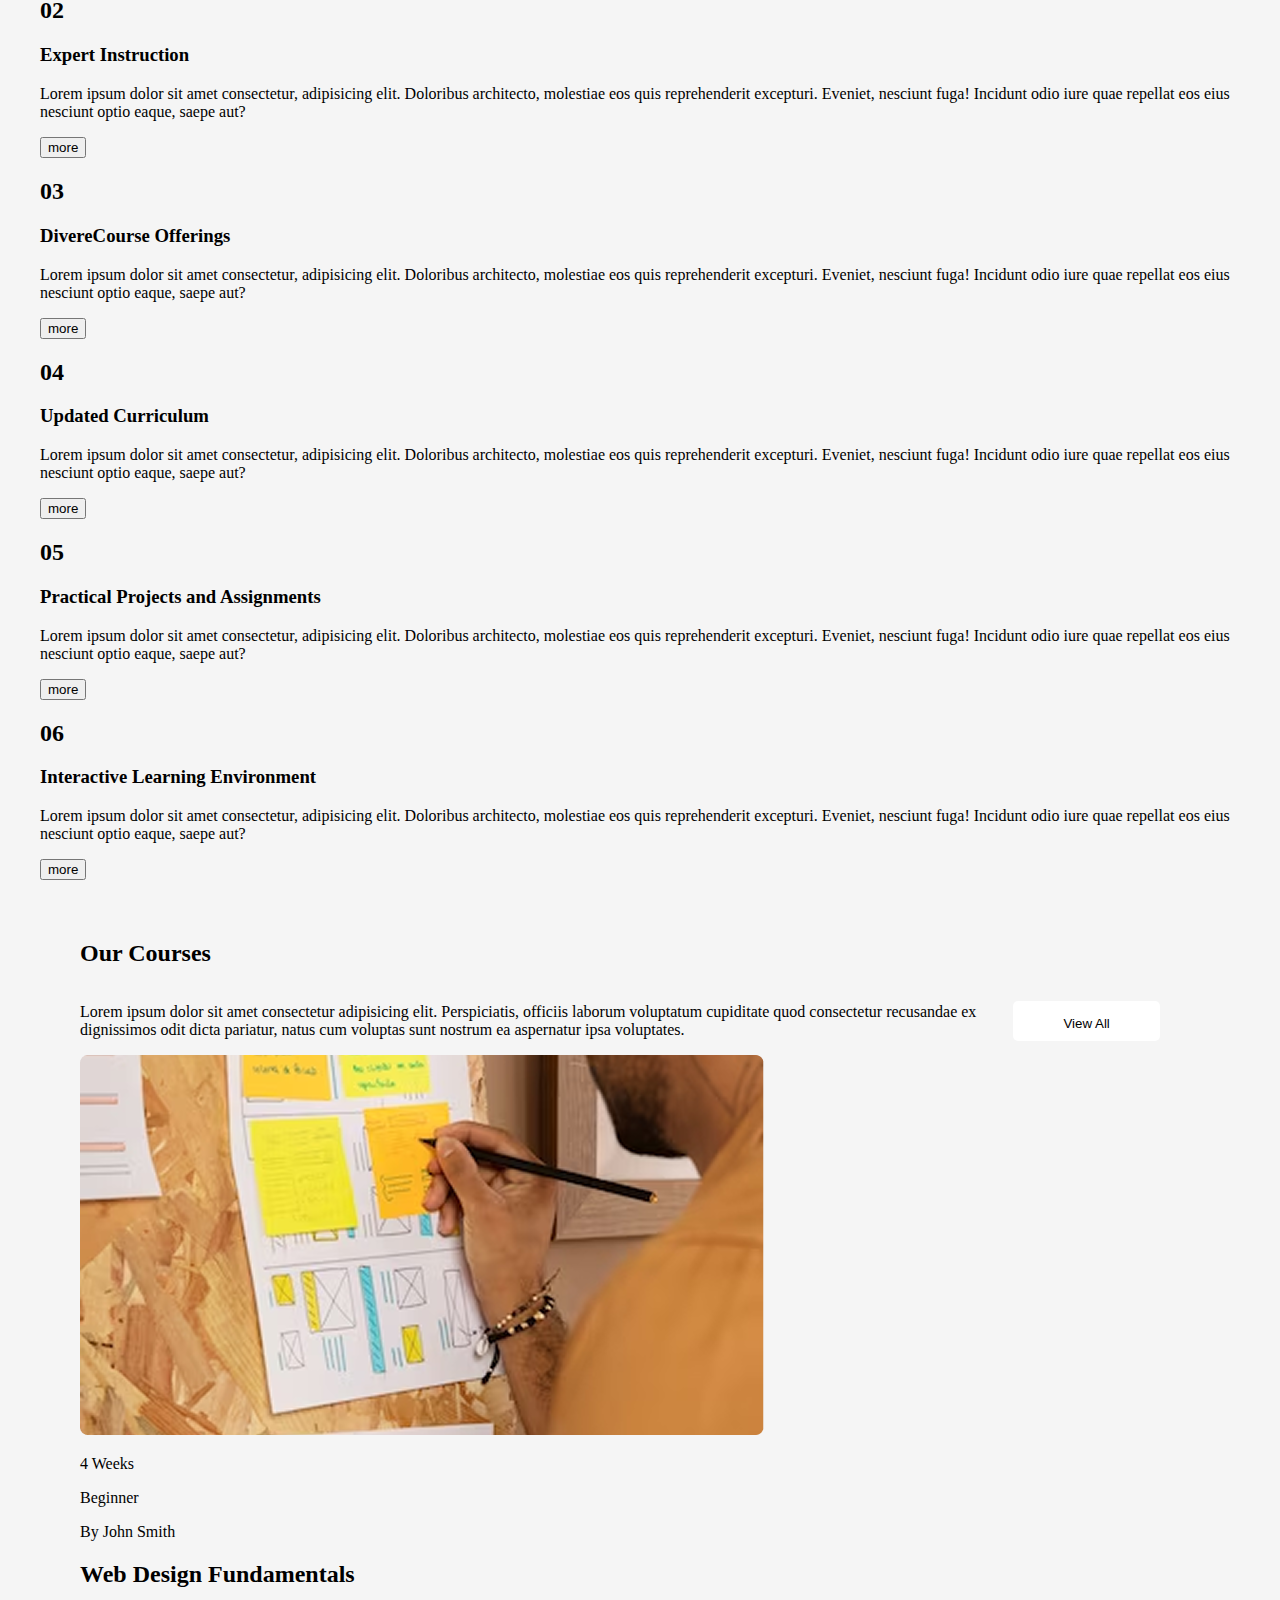
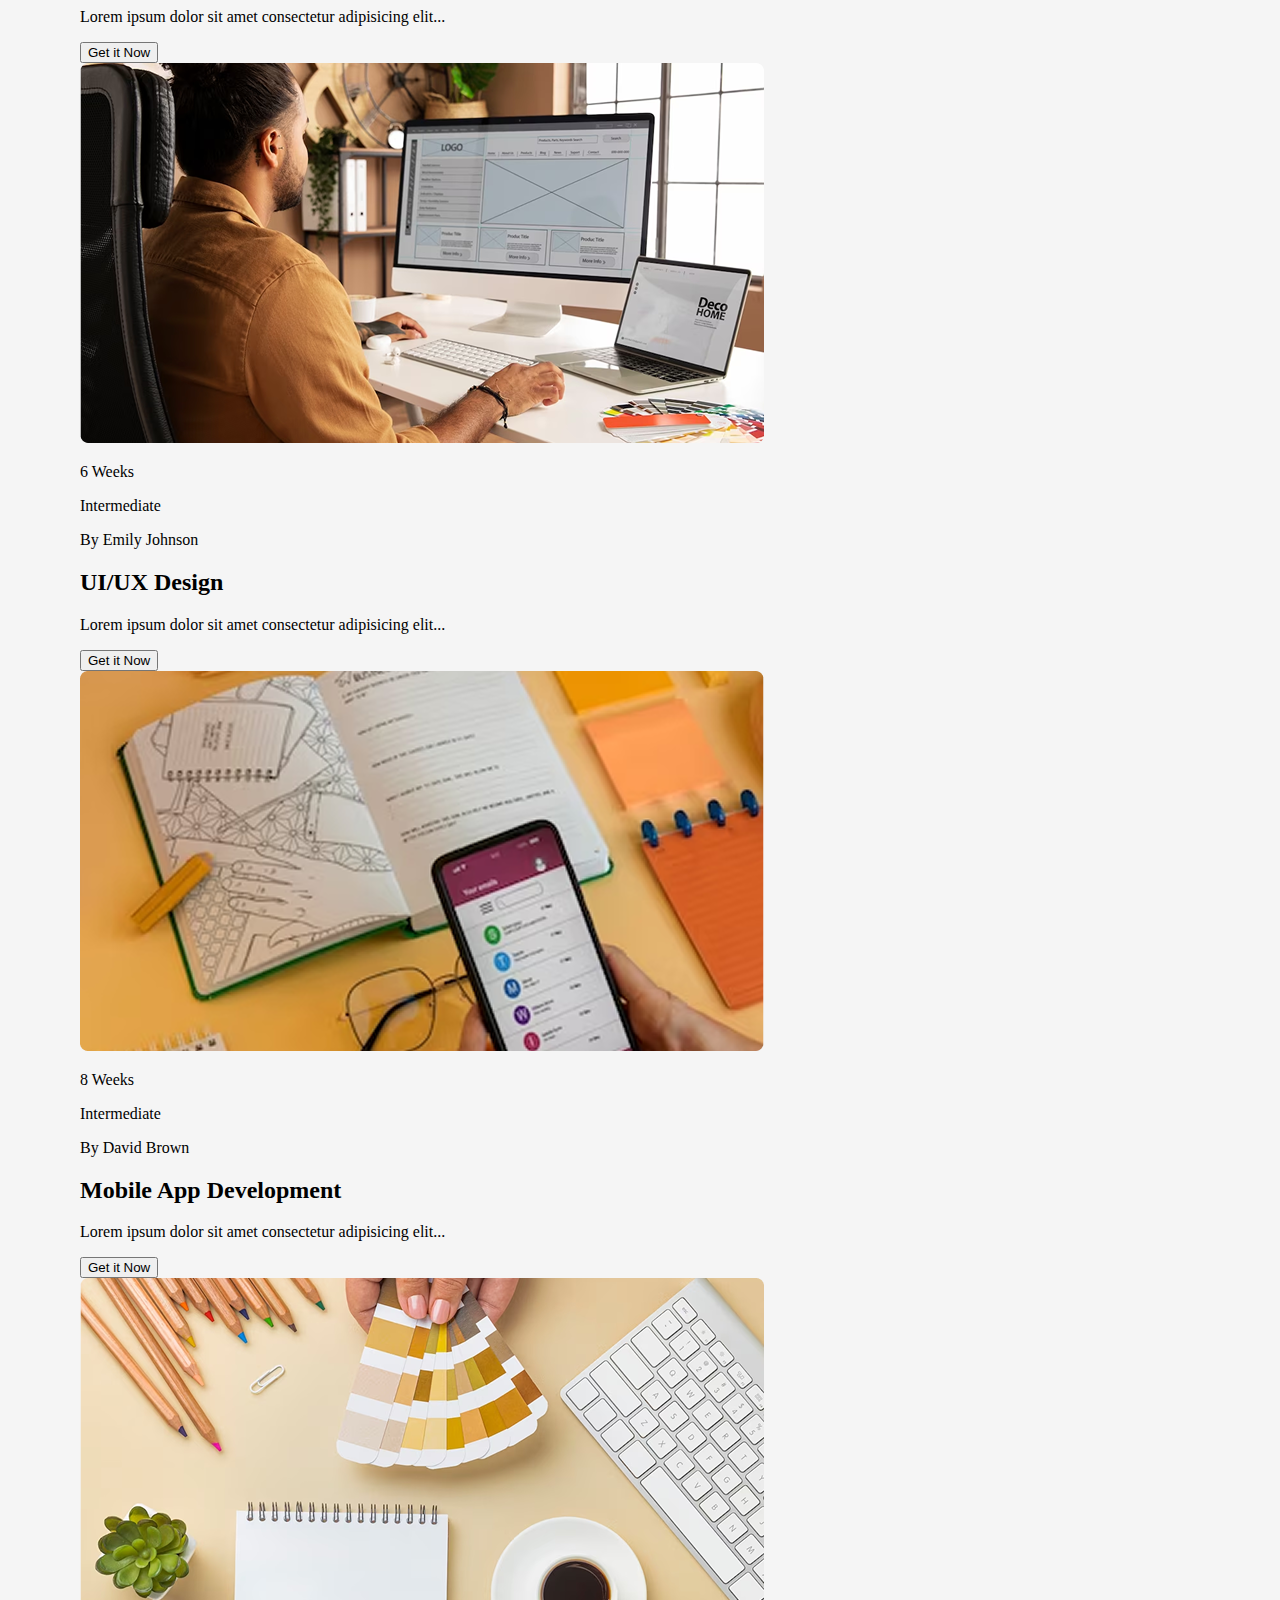
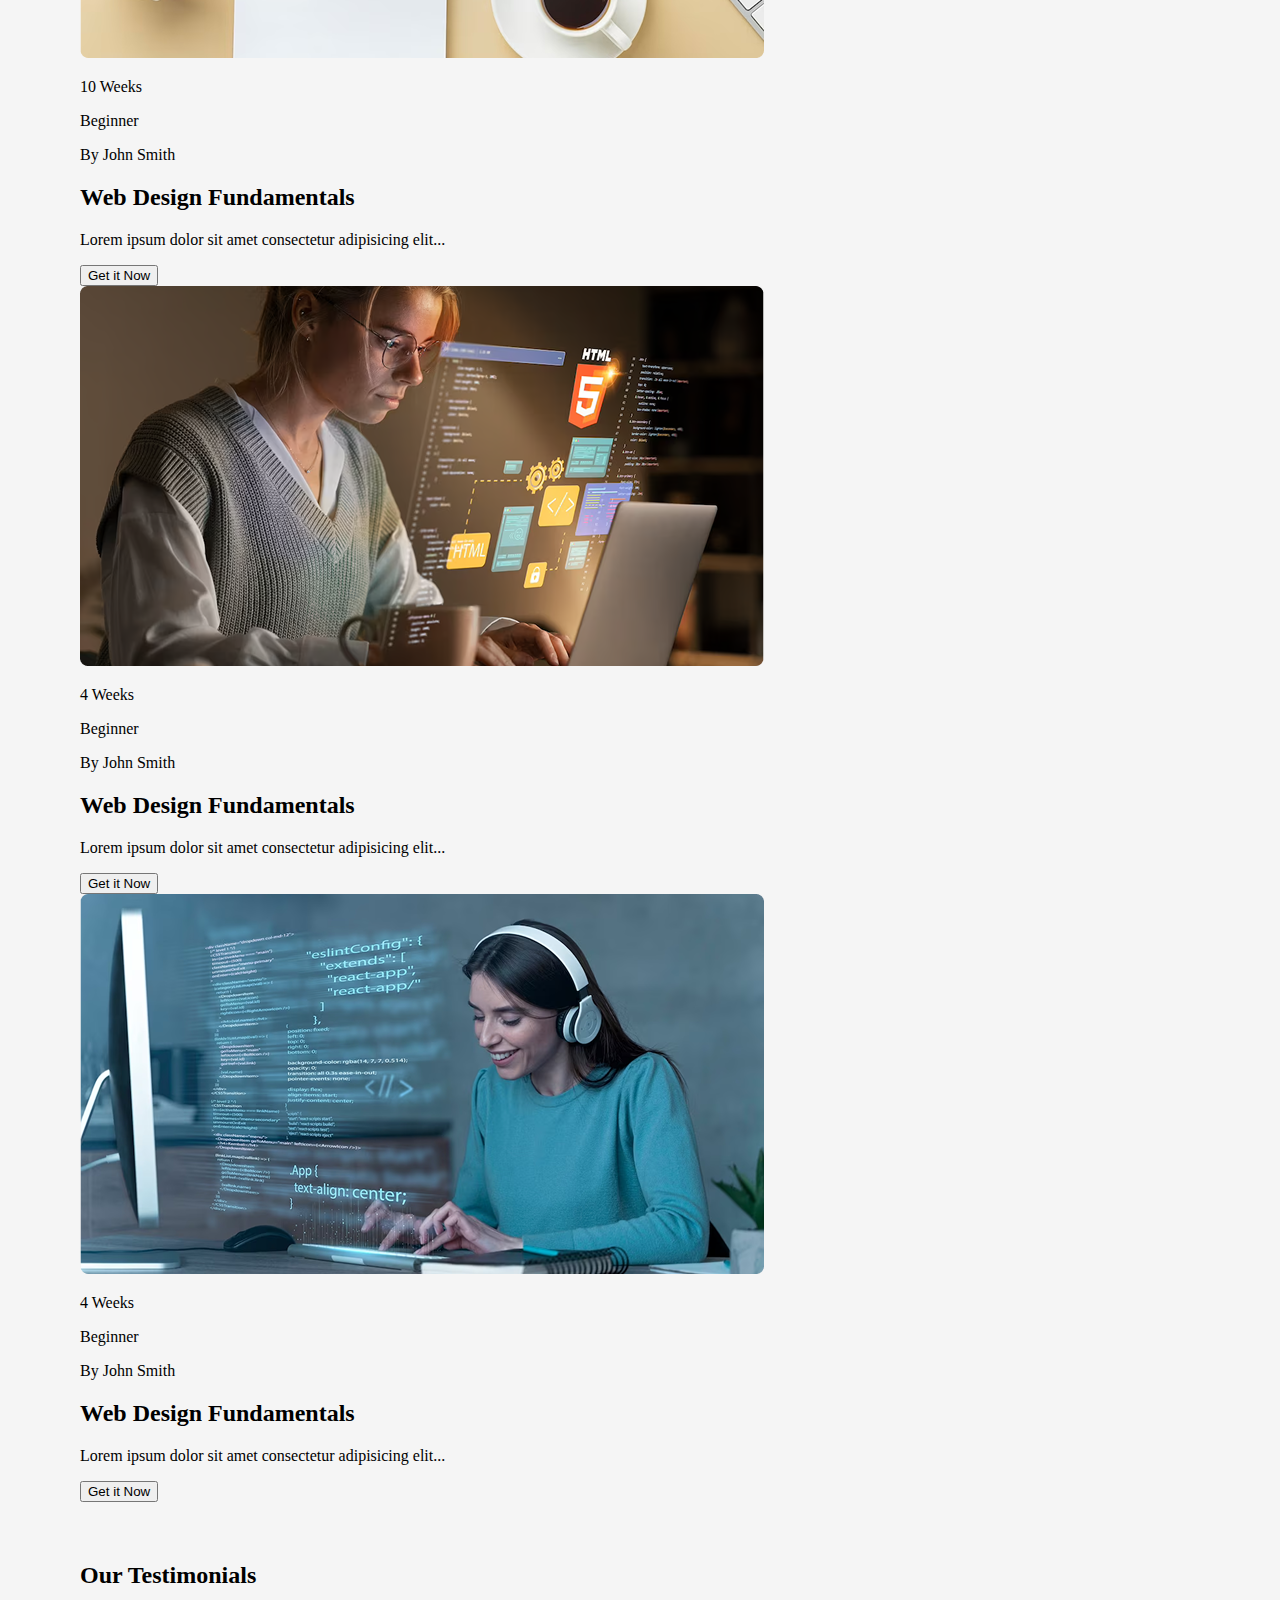
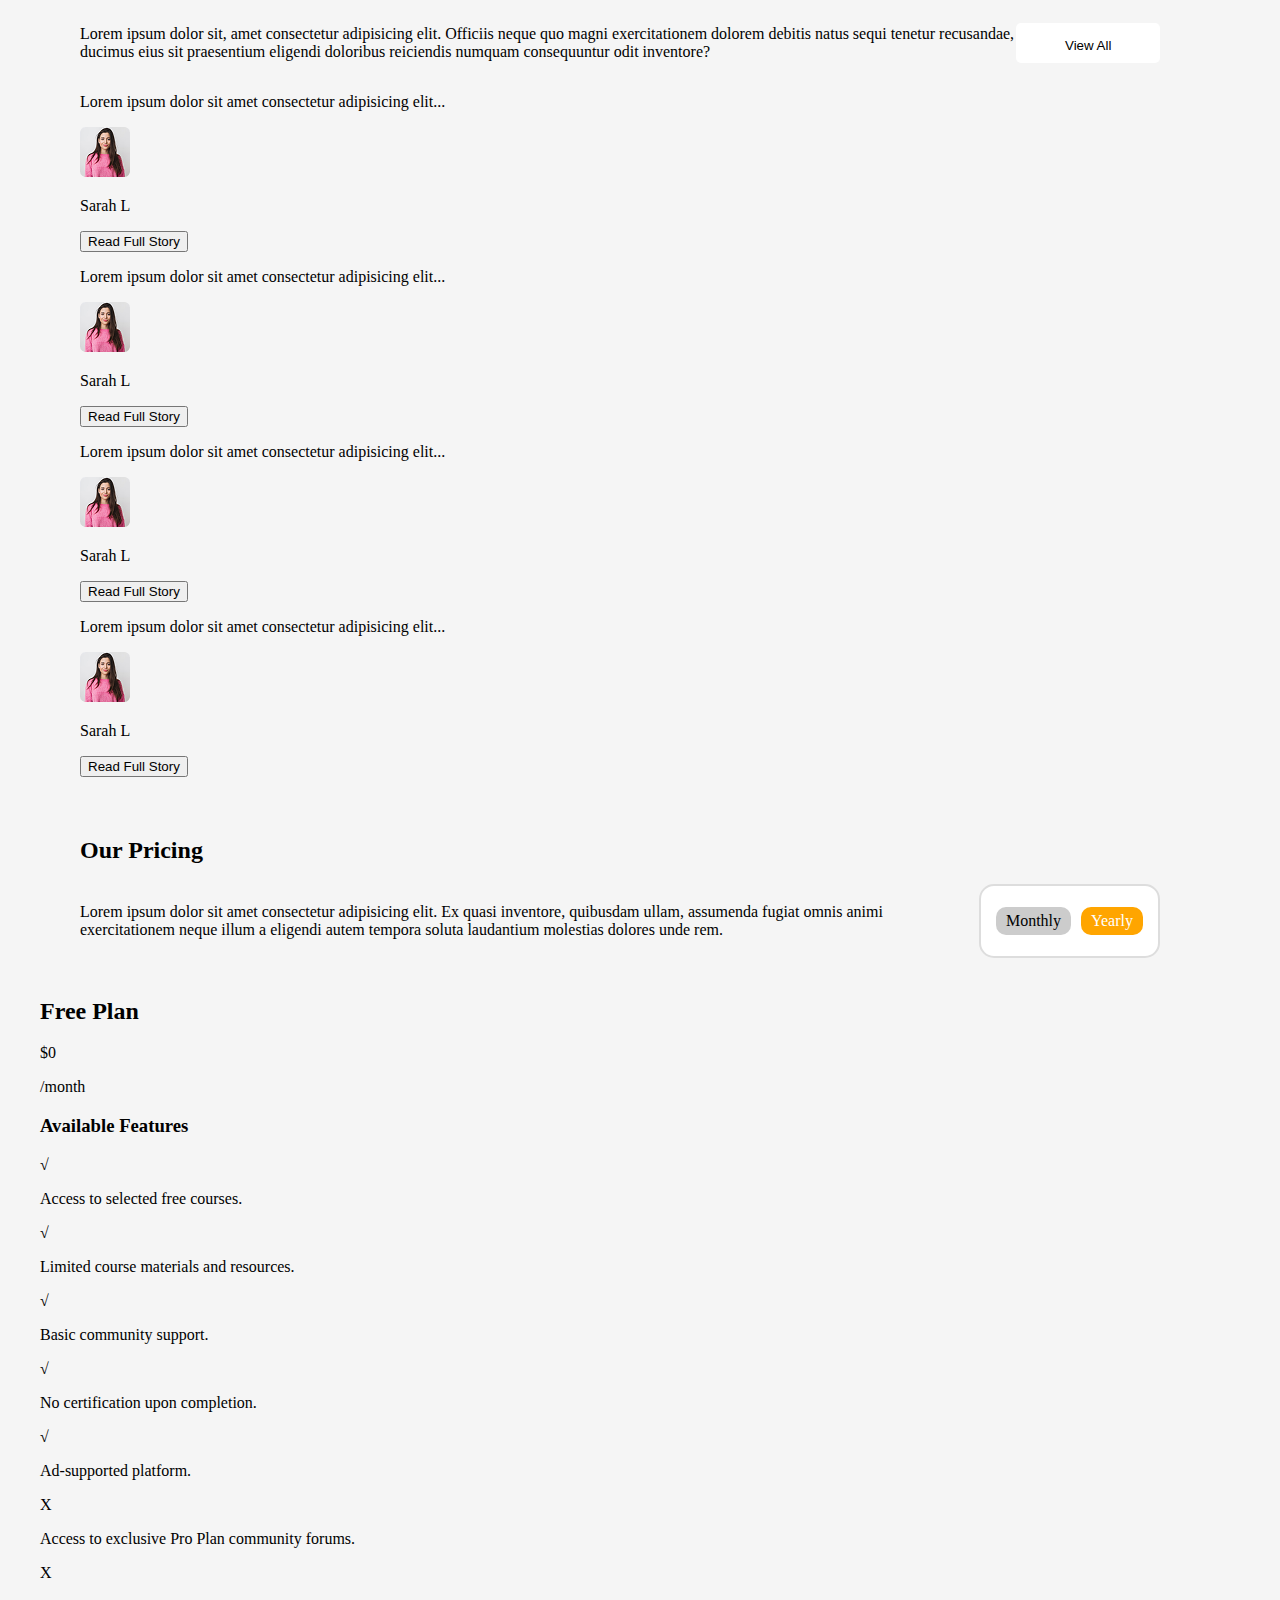
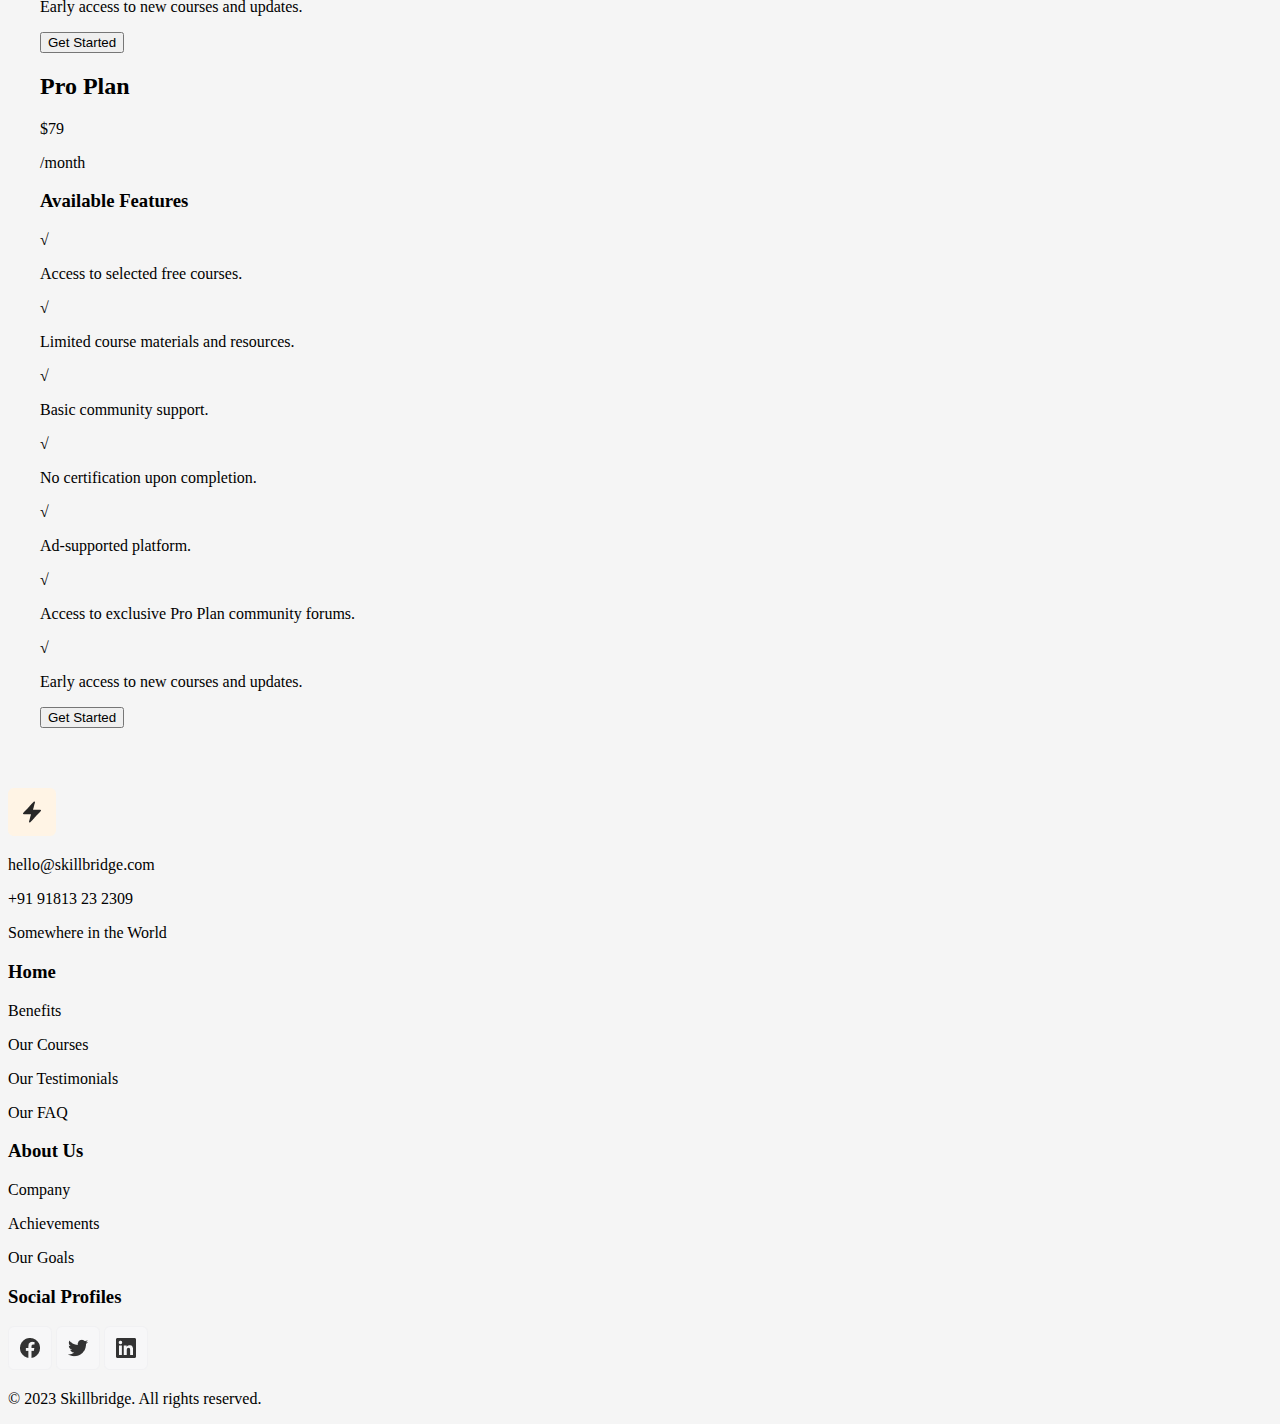
==== commit 13ef0b13: "update" ====
--- a/index.html
+++ b/index.html
@@ -8,16 +8,24 @@
 </head>
 <body>
 
-    <header>
-    <section>
+ <!-- HEADER SECTION -->
+    <header aria-label="Website Header">
+        
+    <section aria-label="Promotional Sale Banner">
+        <!-- SALE BANNER -->
        <h2 class="sale-banner">
            Free Courses Sale Ends Soon, Get it Now
        </h2>
     </section>
-    <nav class="indexnav">
+
+      <!-- NAVIGATION -->
+
+    <nav class="indexnav" aria-label="Main Navigation">
         <img src="images/Main-Logo.png" alt="Logo" class="logo">
         
-        <ul class="menu-links">
+         <!-- MENU LINKS -->
+
+        <ul class="menu-links" aria-label="Primary Navigation Links">
             <li class="nav-item"> <a href="#">Home</a> </li>
             <li class="nav-item"> <a href="#">Courses</a> </li>
             <li class="nav-item"> <a href="#">About Us</a> </li>
@@ -25,18 +33,19 @@
             <li class="nav-item"> <a href="#">Contact</a> </li>
         </ul>
     
-        <ul class="auth-links">
+         <!-- USER AUTHENTICATION LINKS -->
+
+        <ul class="auth-links" aria-label="User Authentication Links">
             <li class="nav-item"> <a href="#">Sign Up</a> </li>
             <li class="nav-item login"> <a href="#">Login</a> </li>
         </ul>
     </nav>
-
-    
     </header>
 
+     <!-- MAIN CONTENT -->
     <main>
-
-        <section>
+     <!-- HERO SECTION -->
+        <section aria-label="Hero Section">
             <div class="unlock">
                 <div class="top-row">
                     <img src="images/Icon-1.png" alt="Icon-1">
@@ -49,13 +58,18 @@
                     <p>Learn from industry Experts and Enhance Your Skills.</p>
                 </div>
             </div>
+
+             <!-- COURSE ACTION BUTTONS -->
+
             <div class="exp-box">
                 <button class="exp">Explore Courses</button>
                 <button class="view">View Pricing</button>
             </div>
-            
+
+              <!-- PARTNER LOGOS -->
+
             <div>
-                <ul class="icon-list">
+                <ul class="icon-list" aria-label="Partner Logos">
                     <li><img src="images/Blogo-1.png" alt=""></li>
                     <li><img src="images/Blogo-2.png" alt=""></li>
                     <li><img src="images/Blogo-3.png" alt=""></li>
@@ -66,11 +80,14 @@
                 </ul>
             </div>
     
-    
-        </section>
-
-        <img class="post1" src="images/Post-1.png" alt="">
-        <section class="bene">
+        </section>
+
+        
+             <!-- BENEFITS SECTION -->
+    
+
+        <img class="post1" src="images/Post-1.png" alt="post1">
+        <section class="bene" aria-label="Benefits Section">
             <h2>Benefits</h2>
             <div class="text-container">
                 <p>Lorem ipsum dolor sit amet consectetur adipisicing elit. Molestiae, mollitia dignissimos quisquam architecto illo pariatur vitae minus, perferendis accusantium illum, sapiente obcaecati. Quidem fuga itaque at, repudiandae laboriosam aut nihil.</p>
@@ -78,7 +95,8 @@
             </div>
         </section>
 
-        <section>
+        <!-- KEY FEATURES -->
+        <section aria-label="Key Features">
             <div class="Bcard-container">
                 <div class="card">
                     <h2>01</h2>
@@ -120,7 +138,8 @@
 
         </section>
 
-        <section>
+        <!-- Coueses -->
+        <section aria-label="Our Courses">
             <div class="bene">
                 <h2>Our Courses</h2>
                 <div class="text-container">
@@ -217,7 +236,8 @@
             </div>
         </section>
 
-        <section>
+        <!-- TESTIMONIALS -->
+        <section aria-label="Testimonials">
             <div class="bene">
                 <h2>Our Testimonials</h2>
                 <div class="text-container">
@@ -273,7 +293,8 @@
                 </div>
         </section>
 
-        <section>
+        <!-- PRICING -->
+        <section aria-label="Pricing Section">
             <div>
                 <div class="bene">
                     <h2>Our Pricing</h2>
@@ -290,101 +311,101 @@
                 <div>
                     
                 </div>
-                <div class="pricing-container">
-                    <div class="pricing-card">
-                        <h2>Free Plan</h2>
-                        <div>
-                            <div class="price">
-                                <p>$0</p>
-                                <p>/month</p>
-                            </div>
-                            <h3>Available Features</h3>
-                
-                            <div class="feature">
-                                <p class="check">√</p>
-                                <p>Access to selected free courses.</p>
-                            </div>
-                
-                            <div class="feature">
-                                <p class="check">√</p>
-                                <p>Limited course materials and resources.</p>
-                            </div>
-                
-                            <div class="feature">
-                                <p class="check">√</p>
-                                <p>Basic community support.</p>
-                            </div>
-                
-                            <div class="feature">
-                                <p class="check">√</p>
-                                <p>No certification upon completion.</p>
-                            </div>
-                
-                            <div class="feature">
-                                <p class="check">√</p>
-                                <p>Ad-supported platform.</p>
-                            </div>
-                
-                            <div class="feature">
-                                <p class="cross">X</p>
-                                <p>Access to exclusive Pro Plan community forums.</p>
-                            </div>
-                
-                            <div class="feature">
-                                <p class="cross">X</p>
-                                <p>Early access to new courses and updates.</p>
-                            </div>
-                        </div>
-                        <button>Get Started</button>
-                    </div>
-                
-                    <div class="pricing-card">
-                        <h2>Pro Plan</h2>
-                        <div>
-                            <div class="price">
-                                <p>$79</p>
-                                <p>/month</p>
-                            </div>
-                            <h3>Available Features</h3>
-                
-                            <div class="feature">
-                                <p class="check">√</p>
-                                <p>Access to selected free courses.</p>
-                            </div>
-                
-                            <div class="feature">
-                                <p class="check">√</p>
-                                <p>Limited course materials and resources.</p>
-                            </div>
-                
-                            <div class="feature">
-                                <p class="check">√</p>
-                                <p>Basic community support.</p>
-                            </div>
-                
-                            <div class="feature">
-                                <p class="check">√</p>
-                                <p>No certification upon completion.</p>
-                            </div>
-                
-                            <div class="feature">
-                                <p class="check">√</p>
-                                <p>Ad-supported platform.</p>
-                            </div>
-                
-                            <div class="feature">
-                                <p class="check">√</p>
-                                <p>Access to exclusive Pro Plan community forums.</p>
-                            </div>
-                
-                            <div class="feature">
-                                <p class="check">√</p>
-                                <p>Early access to new courses and updates.</p>
-                            </div>
-                        </div>
-                        <button>Get Started</button>
-                    </div>
-                </div>
+               <div class="pricing-container">
+    <div class="pricing-card">
+        <h2>Free Plan</h2>
+        <div>
+            <div class="price">
+                <p>$0</p>
+                <p>/month</p>
+            </div>
+            <h3>Available Features</h3>
+
+            <div class="feature">
+                <p class="check">√</p>
+                <p>Access to selected free courses.</p>
+            </div>
+
+            <div class="feature">
+                <p class="check">√</p>
+                <p>Limited course materials and resources.</p>
+            </div>
+
+            <div class="feature">
+                <p class="check">√</p>
+                <p>Basic community support.</p>
+            </div>
+
+            <div class="feature">
+                <p class="check">√</p>
+                <p>No certification upon completion.</p>
+            </div>
+
+            <div class="feature">
+                <p class="check">√</p>
+                <p>Ad-supported platform.</p>
+            </div>
+
+            <div class="feature">
+                <p class="cross">X</p>
+                <p>Access to exclusive Pro Plan community forums.</p>
+            </div>
+
+            <div class="feature">
+                <p class="cross">X</p>
+                <p>Early access to new courses and updates.</p>
+            </div>
+        </div>
+        <button>Get Started</button>
+    </div>
+
+    <div class="pricing-card">
+        <h2>Pro Plan</h2>
+        <div>
+            <div class="price">
+                <p>$79</p>
+                <p>/month</p>
+            </div>
+            <h3>Available Features</h3>
+
+            <div class="feature">
+                <p class="check">√</p>
+                <p>Access to selected free courses.</p>
+            </div>
+
+            <div class="feature">
+                <p class="check">√</p>
+                <p>Limited course materials and resources.</p>
+            </div>
+
+            <div class="feature">
+                <p class="check">√</p>
+                <p>Basic community support.</p>
+            </div>
+
+            <div class="feature">
+                <p class="check">√</p>
+                <p>No certification upon completion.</p>
+            </div>
+
+            <div class="feature">
+                <p class="check">√</p>
+                <p>Ad-supported platform.</p>
+            </div>
+
+            <div class="feature">
+                <p class="check">√</p>
+                <p>Access to exclusive Pro Plan community forums.</p>
+            </div>
+
+            <div class="feature">
+                <p class="check">√</p>
+                <p>Early access to new courses and updates.</p>
+            </div>
+        </div>
+        <button>Get Started</button>
+    </div>
+</div>
             </div>
         </section>
 
@@ -392,7 +413,7 @@
 
   
     <!-- footer -->
-    <footer>
+    <footer aria-label="Website Footer">
         <div class="footer-top">
             <div class="footer-left">
                 <img src="images/Icon-1.png" alt="Icon-1">
--- a/css/main.css
+++ b/css/main.css
@@ -1,4 +1,3 @@
-/* 🌟 全局样式 */
 
 body{
     background-color: whitesmoke;
@@ -12,7 +11,28 @@
     width: 95%; 
     justify-content: center; 
     text-align: center;
-}
+    animation: shake-scale 2s ease-in-out infinite; /* 2 秒一个循环，平滑过渡 */
+}
+
+
+@keyframes shake-scale {
+    0% { transform: translateX(0) scale(1); }
+    25% { transform: translateX(-3px) scale(1.02); }
+    50% { transform: translateX(3px) scale(0.98); }
+    75% { transform: translateX(-3px) scale(1.01); }
+    100% { transform: translateX(0) scale(1); }
+}
+
+@keyframes shake {
+    0% { transform: translate(0, 0); }
+    20% { transform: translate(-2px, 2px); }
+    40% { transform: translate(2px, -2px); }
+    60% { transform: translate(-2px, 2px); }
+    80% { transform: translate(2px, -2px); }
+    100% { transform: translate(0, 0); }
+}
+
+
 
 .orange{
     color: orange;
@@ -22,10 +42,10 @@
     margin-left: auto;
     width: 200px;
     height: 40px;
-    background-color: white; /* 修改按钮背景颜色 */
-    padding: 15px 30px; /* 增加内边距，使按钮变大 */
-    border: none; /* 去掉默认边框 */
-    border-radius: 5px; /* 圆角 */
+    background-color: white; 
+    padding: 15px 30px; 
+    border: none; 
+    border-radius: 5px; 
 }
 
 .Cimage{
@@ -35,18 +55,18 @@
 
 .indexnav {
     display: flex;
-    align-items: center; /* 让 Logo、菜单、Sign Up & Login 垂直居中 */
-    justify-content: space-between; /* 左侧 Logo，中间菜单，右侧 Sign Up & Login */
+    align-items: center;
+    justify-content: space-between; 
     padding: 10px 20px;
     background-color: #f8f8f8;
 }
 
-/* 🌟 LOGO 样式 */
+
 .logo {
-    height: 50px; /* 适当调整 Logo 大小 */
-}
-
-/* 🌟 让 `nav-container` 内部元素水平排列 */
+    height: 50px; 
+}
+
+
 .nav-container {
     display: flex;
     align-items: center;
@@ -54,7 +74,7 @@
     width: 100%;
 }
 
-/* 🌟 让两个 `ul` 水平排列 */
+
 .menu-links,
 .auth-links {
     display: flex;
@@ -63,25 +83,25 @@
     margin: 0;
 }
 
-/* 🌟 让菜单项有间距 */
+
 .nav-item {
     margin-left: 20px;
 }
 
-/* 🌟 让 `Sign Up` 和 `Login` 靠右 */
+
 .auth-links {
     margin-left: auto;
 }
 
 .nav-item a {
-    text-decoration: none; /* 去掉下划线 */
-    color: black; /* 让文字变成黑色 */
+    text-decoration: none; 
+    color: black; 
     font-weight: bold;
     padding: 5px 10px;
-    display: inline-block; /* 让 `a` 适应内容 */
-}
-
-/* 🌟 让 `Login` 变成按钮 */
+    display: inline-block; 
+}
+
+
 .login a {
     background-color: orange;
     color: white;
@@ -101,20 +121,21 @@
     text-align: center;
 }
 
-/* 让图标和标题在同一行 */
+
 .unlock .top-row {
     display: flex;
     align-items: center;
     justify-content: center;
-    gap: 15px; /* 图标和标题之间的间距 */
+    gap: 15px; 
     background-color: white;
     border-radius: 15px; 
     width: 75%; 
     text-align: center;
+    animation: shake 1.5s ease-in-out infinite; 
     
 }
 
-/* 让文字独占整行 */
+
 .unlock .bottom-text {
     width: 100%;
 }
@@ -122,25 +143,25 @@
 .exp-box{
     display: flex;
     justify-content: center;
-    gap: 20px; /* 设置两个按钮之间的间距 */
+    gap: 20px; 
 
 }
 
 .exp{
-    background-color: orange; /* 修改按钮背景颜色 */
-    padding: 15px 30px; /* 增加内边距，使按钮变大 */
-    font-size: 18px; /* 增大字体 */
-    border: none; /* 去掉默认边框 */
-    border-radius: 5px; /* 圆角 */
+    background-color: orange; 
+    padding: 15px 30px; 
+    font-size: 18px; 
+    border: none; 
+    border-radius: 5px; 
     
 }
 
 .view{
-    background-color: white; /* 修改按钮背景颜色 */
-    padding: 15px 30px; /* 增加内边距，使按钮变大 */
-    font-size: 18px; /* 增大字体 */
-    border: none; /* 去掉默认边框 */
-    border-radius: 5px; /* 圆角 */
+    background-color: white; 
+    padding: 15px 30px; 
+    font-size: 18px; 
+    border: none; 
+    border-radius: 5px; 
 }
 
 
@@ -159,11 +180,11 @@
     align-items: center;
 }
 
-/* 给每个图标右侧加竖线 */
+
 .icon-list li:not(:last-child)::after {
     content: "|"; 
     margin: 0 15px;
-    color: #999; /* 竖线颜色 */
+    color: #999; 
     font-size: 20px;
 }
 
@@ -202,14 +223,14 @@
     padding: 5px 15px;
 }
 
-/* 分别设置颜色 */
+
 .price-options p {
     padding: 5px 10px;
     border-radius: 10px;
 }
 
 .price-options p:first-child {
-    background: #ccc; /* 灰色 */
+    background: #ccc; 
 }
 
 .price-options p:last-child {
@@ -219,34 +240,33 @@
 
 
 .together {
-    background-color: white; /* 设置白色背景 */
+    background-color: white; 
     max-width: 800px;
     margin: 40px auto;
-    padding: 20px; /* 增加内边距 */
-    border-radius: 10px; /* 让整体圆角 */
-    box-shadow: 0px 2px 10px rgba(0, 0, 0, 0.1); /* 添加阴影，使其更美观 */
-}
-
-/* 让 h2 文字更大，并让 "Together" 变成橘色 */
+    padding: 20px; 
+    border-radius: 10px; 
+    box-shadow: 0px 2px 10px rgba(0, 0, 0, 0.1); 
+}
+
 .together h2 {
     font-size: 28px;
     font-weight: bold;
     text-align: left;
 }
 
-/* 让 h2 内的 "Together" 变成橘色 */
+
 .together h2 span {
     color: orange;
 }
 
-/* 让 p 也靠左，并字体稍大 */
+
 .together p {
     font-size: 18px;
     text-align: left;
     margin-bottom: 20px;
 }
 
-/* 让按钮变成橙色背景 + 圆角 + 靠右 */
+
 .together button {
     background-color: orange;
     color: white;
@@ -257,11 +277,11 @@
     font-size: 16px;
     font-weight: bold;
     display: block;
-    margin-left: auto; /* 让按钮靠右 */
+    margin-left: auto; 
     text-align: center;
 }
 
-/* 按钮悬停效果 */
+
 .together button:hover {
     background-color: #e67e22;
 }
@@ -277,17 +297,17 @@
 @media screen and (max-width: 768px) {
     body {
         .menu-links {
-            display: none; /* 在手机界面隐藏菜单 */
+            display: none; 
         }
 
         .Bcard-container {
             display: flex;
-            flex-direction: column; /* 让所有卡片垂直排列 */
-            gap: 20px; /* 卡片之间的间距 */
+            flex-direction: column; 
+            gap: 20px; 
             width: 80%;
-            max-width: 800px; /* 控制最大宽度，避免超宽 */
-            margin: 40px auto; /* 上下 40px 间距，左右自动居中 */
-            padding: 20px; /* 内部间距 */
+            max-width: 800px; 
+            margin: 40px auto; 
+            padding: 20px; 
         }
         
         .Bcard-container .card {
@@ -312,7 +332,7 @@
         }
         
         .Bcard-container .card button {
-            align-self: flex-end; /* 按钮靠右 */
+            align-self: flex-end; 
             padding: 10px 15px;
             background: orange;
             color: white;
@@ -324,15 +344,15 @@
 
         .class-card-container {
             display: flex;
-            flex-direction: column; /* 让所有卡片垂直排列 */
-            gap: 20px; /* 卡片之间的间距 */
+            flex-direction: column; 
+            gap: 20px; 
             width: 80%;
-            max-width: 800px; /* 控制最大宽度，避免超宽 */
-            margin: 40px auto; /* 上下 40px 间距，左右自动居中 */
-            padding: 20px; /* 内部间距 */
-        }
-        
-        /* 卡片样式 */
+            max-width: 800px; 
+            margin: 40px auto; 
+            padding: 20px; 
+        }
+        
+        
         .class-card-container .card {
             background: #f8f8f8;
             padding: 20px;
@@ -343,7 +363,7 @@
             text-align: left;
         }
         
-        /* 图片独占一行 */
+       
         .class-card-container  .card img {
             width: 100%;
             height: auto;
@@ -351,7 +371,7 @@
             margin-bottom: 10px;
         }
         
-        /* 课程信息（前两个 p + 第三个 p 在同一行） */
+        
         .class-card-container .course-info {
             display: flex;
             align-items: center;
@@ -373,7 +393,7 @@
             color: #666;
         }
         
-        /* 让 h2 靠左 */
+       
         .class-card-container .card h2 {
             font-size: 20px;
             font-weight: bold;
@@ -382,7 +402,7 @@
             margin-bottom: 10px;
         }
         
-        /* 让下方描述 p 独占一行 */
+        
         .class-card-container .card .description {
             text-align: left;
             width: 100%;
@@ -390,7 +410,7 @@
             color: #555;
         }
         
-        /* 按钮居中，占 90% 宽度，灰色背景 */
+        
         .class-card-container .card button {
             width: 90%;
             padding: 10px;
@@ -418,15 +438,15 @@
 
         .testimon {
             display: flex;
-            flex-direction: column; /* 让所有卡片垂直排列 */
-            gap: 20px; /* 设定间距 */
+            flex-direction: column; 
+            gap: 20px; 
             width: 90%;
             max-width: 1000px;
             margin: 40px auto;
             padding: 20px;
         }
         
-        /* 个人卡片样式 */
+      
         .person-card {
             background: #f8f8f8;
             padding: 20px;
@@ -435,19 +455,19 @@
             flex-direction: column;
         }
         
-        /* 文字独占一行 */
+
         .person-card p:first-child {
             margin-bottom: 15px;
         }
         
-        /* 头像、名字、按钮一排显示 */
+        
         .person-info {
             display: flex;
             align-items: center;
             justify-content: space-between;
         }
         
-        /* 头像和名字靠左 */
+        
         .person-info img {
             width: 50px;
             height: 50px;
@@ -461,7 +481,7 @@
             gap: 10px;
         }
         
-        /* 按钮靠右，带灰色圆角背景 */
+        
         .person-info button {
             padding: 10px 15px;
             background: #e0e0e0;
@@ -482,31 +502,31 @@
 
         .pricing-container {
             display: flex;
-            flex-direction: column; /* 让 `.pricing-card` 变成垂直排列 */
-            align-items: center; /* 让卡片水平居中 */
+            flex-direction: column; 
+            align-items: center; 
             gap: 20px;
             width: 90%;
-            max-width: 600px; /* 限制最大宽度 */
+            max-width: 600px; 
             margin: 40px auto;
             padding: 20px;
         }
         
-        /* 单个卡片：白色背景 + 圆角 + 约束宽度 */
+   
         .pricing-card {
             background: white;
             border-radius: 15px;
             padding: 20px;
-            width: 100%; /* 让卡片撑满容器 */
+            width: 100%; 
             text-align: center;
             box-shadow: 0px 4px 10px rgba(0, 0, 0, 0.1);
             display: flex;
             flex-direction: column;
             align-items: center;
-            box-sizing: border-box; /* 防止 padding 导致溢出 */
-            overflow: hidden; /* 防止内容溢出 */
-        }
-        
-        /* 让内部内容不会撑大外框 */
+            box-sizing: border-box;
+            overflow: hidden; 
+        }
+        
+
         .pricing-card div {
             background: #f8f8f8;
             padding: 15px;
@@ -515,17 +535,17 @@
             box-sizing: border-box;
         }
         
-        /* 标题（Plan 名称）带淡黄色边框 */
+
         .pricing-card h2 {
             border: 2px solid #ffeb99;
             padding: 10px;
             border-radius: 10px;
             display: inline-block;
-            max-width: 90%; /* 限制宽度，防止超出 */
+            max-width: 90%; 
             word-wrap: break-word;
         }
         
-        /* 价格 & /month 并排 */
+      
         .price {
             display: flex;
             justify-content: center;
@@ -536,7 +556,7 @@
             max-width: 100%;
         }
         
-        /* 让 √/X 和文本放在同一行 */
+    
         .feature {
             display: flex;
             align-items: center;
@@ -549,27 +569,27 @@
             box-sizing: border-box;
         }
         
-        /* √ 带淡黄色背景 */
+  
         .feature .check {
             background: #ffeb99;
             padding: 5px 10px;
             border-radius: 5px;
         }
         
-        /* X 带灰色背景 */
+
         .feature .cross {
             background: #ddd;
             padding: 5px 10px;
             border-radius: 5px;
         }
         
-        /* 限制文本宽度，防止超出 */
+        
         .feature p {
             max-width: 90%;
             word-wrap: break-word;
         }
         
-        /* 按钮填充整个卡片底部，橘色背景 */
+       
         .pricing-card button {
             width: 100%;
             background: orange;
@@ -591,7 +611,7 @@
  
 
         
-/* 让 h1 和 p 在一行，一个左对齐，一个右对齐 */
+
 .header {
     display: flex;
     flex-direction: column;
@@ -599,27 +619,27 @@
     margin-bottom: 20px;
 }
 
-/* 课程卡片容器，2 列布局 */
+
 .course-container {
     display: grid;
-    grid-template-columns: 1fr; /* 让每张卡片独占一行 */
-    gap: 10px; /* 保持间距 */
-}
-/* 单个课程卡片 */
+    grid-template-columns: 1fr; 
+    gap: 10px; 
+}
+
 .Ccard {
     background: white;
     border-radius: 10px;
-    padding: 15px; /* 缩小内边距 */
+    padding: 15px; 
     box-shadow: 0px 2px 8px rgba(0, 0, 0, 0.1);
     display: flex;
     flex-direction: column;
-    gap: 8px; /* 缩小元素之间的间距 */
+    gap: 8px;
 }
 
 .Ccard h2 {
     text-align: right;
     font-size: 20px;
-    margin-bottom: 5px; /* 缩小 h2 与 h3 的间距 */
+    margin-bottom: 5px; 
 }
 
 .Ccard h3 {
@@ -628,18 +648,18 @@
     margin-bottom: 5px;
 }
 
-/* 课程内容块：减少 padding，让边框更紧凑 */
+
 .lesson-group {
     border: 1px solid #ddd;
-    padding: 5px 8px; /* 缩小内边距 */
+    padding: 5px 8px; 
     border-radius: 6px;
     display: flex;
     flex-direction: column;
     align-items: flex-start;
-    gap: 3px; /* 减少行间距 */
-}
-
-/* 时间段落，缩小 padding，减少整体空间占用 */
+    gap: 3px; 
+
+}
+
 .lesson-time {
     background: #f0f0f0;
     padding: 3px 8px;
@@ -664,17 +684,17 @@
     margin-left: 10px;
 }
 
-/* 让 4 张卡片变成单列排列 */
+
 .cards-container {
     display: flex;
-    flex-direction: column; /* 让卡片竖向排列 */
-    gap: 20px; /* 保持间距 */
-    align-items: center; /* 让整个卡片区域居中 */
+    flex-direction: column; 
+    gap: 20px;
+    align-items: center; 
     margin-top: 20px;
     width: 100%;
 }
 
-/* 单个卡片 */
+
 .card {
     background: white;
     border-radius: 10px;
@@ -682,12 +702,12 @@
     box-shadow: 0px 2px 8px rgba(0, 0, 0, 0.1);
     display: flex;
     flex-direction: column;
-    align-items: flex-start; /* 让卡片内的元素靠左 */
+    align-items: flex-start; 
     text-align: left;
-    width: 80%; /* 让卡片有合适的宽度 */
-}
-
-/* 图片大小 */
+    width: 80%; 
+}
+
+
 .card img {
     width: 50px;
     height: 50px;
@@ -700,42 +720,41 @@
         footer {
             display: flex;
             flex-direction: column;
-            align-items: flex-start; /* 让所有内容靠左对齐 */
+            align-items: flex-start; 
             padding: 20px;
             background-color: #f8f8f8;
             text-align: left;
             gap: 30px;
         }
         
-        /* 图片 + 联系方式部分 */
+        
         .footer-left {
             display: flex;
             flex-direction: column;
             align-items: flex-start;
         }
         
-        /* Home 和 About Us 部分 */
+        
         .footer-middle {
             display: flex;
             justify-content: flex-start;
             gap: 50px;
         }
         
-        /* 让 h3 下面的子项目纵向排列 */
         .footer-middle div {
             display: flex;
             flex-direction: column;
             align-items: flex-start;
         }
         
-        /* 社交图标部分 */
+        
         .footer-right {
             display: flex;
             flex-direction: column;
             align-items: flex-start;
         }
         
-        /* 让社交图标水平排列 */
+        
         .footer-icons {
             display: flex;
             gap: 15px;
@@ -749,13 +768,13 @@
     body {
         .Bcard-container {
             display: grid;
-            grid-template-columns: repeat(3, 1fr); /* 3 列 */
-            grid-template-rows: repeat(2, auto); /* 2 行 */
-            gap: 20px; /* 卡片之间的间距 */
+            grid-template-columns: repeat(3, 1fr); 
+            grid-template-rows: repeat(2, auto); 
+            gap: 20px; 
             width: 80%;
             max-width: 1200px;
-            margin: 40px auto; /* 上下 40px 间距，左右自动居中 */
-            padding: 20px; /* 内部内容与边缘的间距 */
+            margin: 40px auto;
+            padding: 20px; 
         }
         
         .Bcard-container .card {
@@ -780,7 +799,7 @@
         }
         
         .Bcard-container .card button {
-            align-self: flex-end; /* 按钮靠右 */
+            align-self: flex-end; 
             padding: 10px 15px;
             background: orange;
             color: white;
@@ -792,16 +811,16 @@
 
         .class-card-container {
             display: grid;
-            grid-template-columns: repeat(2, 1fr); /* 2 列 */
-            grid-template-rows: repeat(3, auto); /* 3 行 */
-            gap: 20px; /* 卡片间距 */
+            grid-template-columns: repeat(2, 1fr); 
+            grid-template-rows: repeat(3, auto); 
+            gap: 20px; 
             width: 100%;
             max-width: 1200px;
             margin: 40px auto;
             padding: 20px;
         }
         
-        /* 卡片样式 */
+
         .class-card-container .card {
             background: #f8f8f8;
             padding: 20px;
@@ -812,7 +831,7 @@
             text-align: left;
         }
         
-        /* 图片独占一行 */
+        
         .class-card-container .card img {
             width: 100%;
             height: auto;
@@ -820,7 +839,7 @@
             margin-bottom: 10px;
         }
         
-        /* 课程信息（前两个 p + 第三个 p 在同一行） */
+        
         .class-card-container .course-info {
             display: flex;
             align-items: center;
@@ -842,7 +861,7 @@
             color: #666;
         }
         
-        /* 让 h2 靠左 */
+        
         .class-card-container .card h2 {
             font-size: 20px;
             font-weight: bold;
@@ -851,7 +870,7 @@
             margin-bottom: 10px;
         }
         
-        /* 让下方描述 p 独占一行 */
+       
         .class-card-container .card .description {
             text-align: left;
             width: 100%;
@@ -859,7 +878,7 @@
             color: #555;
         }
         
-        /* 按钮居中，占 90% 宽度，灰色背景 */
+       
         .class-card-container .card button {
             width: 90%;
             padding: 10px;
@@ -886,16 +905,16 @@
 
         .testimon {
             display: grid;
-            grid-template-columns: repeat(2, 1fr); /* 2 列 */
-            grid-template-rows: repeat(2, auto); /* 2 行 */
-            gap: 20px; /* 设定间距 */
+            grid-template-columns: repeat(2, 1fr); 
+            grid-template-rows: repeat(2, auto); 
+            gap: 20px; 
             width: 100%;
             max-width: 1000px;
             margin: 40px auto;
             padding: 20px;
         }
         
-        /* 个人卡片样式 */
+
         .person-card {
             background: #f8f8f8;
             padding: 20px;
@@ -904,19 +923,19 @@
             flex-direction: column;
         }
         
-        /* 文字独占一行 */
+       
         .person-card p:first-child {
             margin-bottom: 15px;
         }
         
-        /* 头像、名字、按钮一排显示 */
+        
         .person-info {
             display: flex;
             align-items: center;
             justify-content: space-between;
         }
         
-        /* 头像和名字靠左 */
+        
         .person-info img {
             width: 50px;
             height: 50px;
@@ -930,7 +949,7 @@
             gap: 10px;
         }
         
-        /* 按钮靠右，带灰色圆角背景 */
+        
         .person-info button {
             padding: 10px 15px;
             background: #e0e0e0;
@@ -957,7 +976,7 @@
             padding: 20px;
         }
         
-        /* 单个卡片：白色背景 + 圆角 + 约束宽度 */
+    
         .pricing-card {
             background: white;
             border-radius: 15px;
@@ -968,11 +987,11 @@
             display: flex;
             flex-direction: column;
             align-items: center;
-            box-sizing: border-box; /* 防止 padding 导致溢出 */
-            overflow: hidden; /* 防止内容溢出 */
-        }
-        
-        /* 让内部内容不会撑大外框 */
+            box-sizing: border-box; 
+            overflow: hidden; 
+        }
+        
+
         .pricing-card div {
             background: #f8f8f8;
             padding: 15px;
@@ -981,17 +1000,17 @@
             box-sizing: border-box;
         }
         
-        /* 标题（Plan 名称）带淡黄色边框 */
+       
         .pricing-card h2 {
             border: 2px solid #ffeb99;
             padding: 10px;
             border-radius: 10px;
             display: inline-block;
-            max-width: 90%; /* 限制宽度，防止超出 */
+            max-width: 90%; 
             word-wrap: break-word;
         }
         
-        /* 价格 & /month 并排 */
+        
         .price {
             display: flex;
             justify-content: center;
@@ -1002,7 +1021,7 @@
             max-width: 100%;
         }
         
-        /* 让 √/X 和文本放在同一行 */
+       
         .feature {
             display: flex;
             align-items: center;
@@ -1015,27 +1034,27 @@
             box-sizing: border-box;
         }
         
-        /* √ 带淡黄色背景 */
+       
         .feature .check {
             background: #ffeb99;
             padding: 5px 10px;
             border-radius: 5px;
         }
         
-        /* X 带灰色背景 */
+       
         .feature .cross {
             background: #ddd;
             padding: 5px 10px;
             border-radius: 5px;
         }
         
-        /* 限制文本宽度，防止超出 */
+        
         .feature p {
             max-width: 90%;
             word-wrap: break-word;
         }
         
-        /* 按钮填充整个卡片底部，橘色背景 */
+       
         .pricing-card button {
             width: 100%;
             background: orange;
@@ -1056,7 +1075,7 @@
         
 
         
-/* 让 h1 和 p 在一行，一个左对齐，一个右对齐 */
+
 .header {
     display: flex;
     justify-content: space-between;
@@ -1064,28 +1083,27 @@
     margin-bottom: 20px;
 }
 
-/* 课程卡片容器，2 列布局 */
+
 .course-container {
     display: grid;
     grid-template-columns: repeat(2, 1fr);
-    gap: 10px; /* 调小间距 */
-}
-/* 单个课程卡片 */
+    gap: 10px; 
+}
+
 .Ccard {
     background: white;
     border-radius: 10px;
-    padding: 15px; /* 缩小内边距 */
+    padding: 15px; 
     box-shadow: 0px 2px 8px rgba(0, 0, 0, 0.1);
     display: flex;
     flex-direction: column;
-    gap: 8px; /* 缩小元素之间的间距 */
+    gap: 8px; 
 }
 
 .Ccard h2 {
     text-align: right;
     font-size: 20px;
-    margin-bottom: 5px; /* 缩小 h2 与 h3 的间距 */
-}
+    margin-bottom: 5px; 
 
 .Ccard h3 {
     text-align: left;
@@ -1093,18 +1111,18 @@
     margin-bottom: 5px;
 }
 
-/* 课程内容块：减少 padding，让边框更紧凑 */
+
 .lesson-group {
     border: 1px solid #ddd;
-    padding: 5px 8px; /* 缩小内边距 */
+    padding: 5px 8px; 
     border-radius: 6px;
     display: flex;
     flex-direction: column;
     align-items: flex-start;
-    gap: 3px; /* 减少行间距 */
-}
-
-/* 时间段落，缩小 padding，减少整体空间占用 */
+    gap: 3px; 
+}
+
+
 .lesson-time {
     background: #f0f0f0;
     padding: 3px 8px;
@@ -1116,7 +1134,7 @@
 
 
 
-/* 让 Achievements 和 Goals 标题 + 段落靠左 */
+
 .achievements-container, .goals-container {
     max-width: 1000px;
     margin: 40px auto;
@@ -1126,21 +1144,21 @@
 .achievements-container p,
 .goals-container h2,
 .goals-container p {
-    text-align: left; /* 让 h2 和 p 靠左 */
-    margin-left: 10px; /* 增加左边距 */
-}
-
-/* 让 4 张卡片 2×2 居中排列 */
+    text-align: left; 
+    margin-left: 10px; 
+}
+
+
 .cards-container {
     display: grid;
-    grid-template-columns: repeat(2, 1fr); /* 2 列 */
+    grid-template-columns: repeat(2, 1fr); 
     gap: 20px;
-    justify-content: center; /* 让整个卡片区域居中 */
+    justify-content: center; 
     align-items: center;
     margin-top: 20px;
 }
 
-/* 单个卡片 */
+
 .card {
     background: white;
     border-radius: 10px;
@@ -1148,12 +1166,11 @@
     box-shadow: 0px 2px 8px rgba(0, 0, 0, 0.1);
     display: flex;
     flex-direction: column;
-    align-items: flex-start; /* 让卡片内的元素靠左 */
+    align-items: flex-start;
     text-align: left;
     gap: 10px;
 }
 
-/* 图片大小 */
 .card img {
     width: 50px;
     height: 50px;
@@ -1177,33 +1194,32 @@
             gap: 30px;
         }
         
-        /* 让前 3 个部分横向排列 */
         .footer-top {
             display: flex;
             width: 100%;
             justify-content: space-between;
         }
         
-         /* Home 和 About Us 部分 */
+         
          .footer-middle {
             display: flex;
             justify-content: flex-start;
             gap: 50px;
         }
         
-        /* 让 h3 下面的子项目纵向排列 */
+        
         .footer-middle div {
             display: flex;
             flex-direction: column;
             align-items: flex-start;
         }
-        /* 让社交图标水平排列 */
+        
         .footer-icons {
             display: flex;
             gap: 15px;
         }
         
-        /* 让最后一个元素独占整行 */
+        
         .footer-bottom {
             width: 100%;
             text-align: center;
@@ -1212,19 +1228,20 @@
         
     }
 }
+
 /* for PC */
 @media screen and (min-width: 1024px )  {
     body {
 
         .Bcard-container {
             display: grid;
-            grid-template-columns: repeat(3, 1fr); /* 3 列 */
-            grid-template-rows: repeat(2, auto); /* 2 行 */
-            gap: 20px; /* 卡片之间的间距 */
+            grid-template-columns: repeat(3, 1fr); 
+            grid-template-rows: repeat(2, auto); 
+            gap: 20px; 
             width: 80%;
             max-width: 1200px;
-            margin: 40px auto; /* 上下 40px 间距，左右自动居中 */
-            padding: 20px; /* 内部内容与边缘的间距 */
+            margin: 40px auto; 
+            padding: 20px; 
         }
         
         .Bcard-container .card {
@@ -1249,7 +1266,7 @@
         }
         
         .Bcard-container .card button {
-            align-self: flex-end; /* 按钮靠右 */
+            align-self: flex-end; 
             padding: 10px 15px;
             background: orange;
             color: white;
@@ -1261,16 +1278,16 @@
 
         .class-card-container {
             display: grid;
-            grid-template-columns: repeat(2, 1fr); /* 2 列 */
-            grid-template-rows: repeat(3, auto); /* 3 行 */
-            gap: 20px; /* 卡片间距 */
+            grid-template-columns: repeat(2, 1fr); 
+            grid-template-rows: repeat(3, auto); 
+            gap: 20px; 
             width: 100%;
             max-width: 1200px;
             margin: 40px auto;
             padding: 20px;
         }
         
-        /* 卡片样式 */
+        
         .class-card-container .card {
             background: #f8f8f8;
             padding: 20px;
@@ -1281,7 +1298,7 @@
             text-align: left;
         }
         
-        /* 图片独占一行 */
+        
         .class-card-container .card img {
             width: 100%;
             height: auto;
@@ -1289,7 +1306,7 @@
             margin-bottom: 10px;
         }
         
-        /* 课程信息（前两个 p + 第三个 p 在同一行） */
+        
         .class-card-container .course-info {
             display: flex;
             align-items: center;
@@ -1311,7 +1328,7 @@
             color: #666;
         }
         
-        /* 让 h2 靠左 */
+       
         .class-card-container .card h2 {
             font-size: 20px;
             font-weight: bold;
@@ -1320,7 +1337,7 @@
             margin-bottom: 10px;
         }
         
-        /* 让下方描述 p 独占一行 */
+       
         .class-card-container .card .description {
             text-align: left;
             width: 100%;
@@ -1328,7 +1345,7 @@
             color: #555;
         }
         
-        /* 按钮居中，占 90% 宽度，灰色背景 */
+       
         .class-card-container .card button {
             width: 90%;
             padding: 10px;
@@ -1357,16 +1374,16 @@
 
         .testimon {
             display: grid;
-            grid-template-columns: repeat(2, 1fr); /* 2 列 */
-            grid-template-rows: repeat(2, auto); /* 2 行 */
-            gap: 20px; /* 设定间距 */
+            grid-template-columns: repeat(2, 1fr); 
+            grid-template-rows: repeat(2, auto);
+            gap: 20px; 
             width: 100%;
             max-width: 1000px;
             margin: 40px auto;
             padding: 20px;
         }
         
-        /* 个人卡片样式 */
+
         .person-card {
             background: #f8f8f8;
             padding: 20px;
@@ -1375,19 +1392,19 @@
             flex-direction: column;
         }
         
-        /* 文字独占一行 */
+        
         .person-card p:first-child {
             margin-bottom: 15px;
         }
         
-        /* 头像、名字、按钮一排显示 */
+       
         .person-info {
             display: flex;
             align-items: center;
             justify-content: space-between;
         }
         
-        /* 头像和名字靠左 */
+        
         .person-info img {
             width: 50px;
             height: 50px;
@@ -1401,7 +1418,7 @@
             gap: 10px;
         }
         
-        /* 按钮靠右，带灰色圆角背景 */
+       
         .person-info button {
             padding: 10px 15px;
             background: #e0e0e0;
@@ -1428,7 +1445,7 @@
             padding: 20px;
         }
         
-        /* 单个卡片：白色背景 + 圆角 + 约束宽度 */
+       
         .pricing-card {
             background: white;
             border-radius: 15px;
@@ -1439,11 +1456,11 @@
             display: flex;
             flex-direction: column;
             align-items: center;
-            box-sizing: border-box; /* 防止 padding 导致溢出 */
-            overflow: hidden; /* 防止内容溢出 */
-        }
-        
-        /* 让内部内容不会撑大外框 */
+            box-sizing: border-box; 
+            overflow: hidden; 
+        }
+        
+        
         .pricing-card div {
             background: #f8f8f8;
             padding: 15px;
@@ -1452,17 +1469,17 @@
             box-sizing: border-box;
         }
         
-        /* 标题（Plan 名称）带淡黄色边框 */
+        
         .pricing-card h2 {
             border: 2px solid #ffeb99;
             padding: 10px;
             border-radius: 10px;
             display: inline-block;
-            max-width: 90%; /* 限制宽度，防止超出 */
+            max-width: 90%; 
             word-wrap: break-word;
         }
         
-        /* 价格 & /month 并排 */
+        
         .price {
             display: flex;
             justify-content: center;
@@ -1473,7 +1490,7 @@
             max-width: 100%;
         }
         
-        /* 让 √/X 和文本放在同一行 */
+       
         .feature {
             display: flex;
             align-items: center;
@@ -1486,27 +1503,27 @@
             box-sizing: border-box;
         }
         
-        /* √ 带淡黄色背景 */
+       
         .feature .check {
             background: #ffeb99;
             padding: 5px 10px;
             border-radius: 5px;
         }
         
-        /* X 带灰色背景 */
+        
         .feature .cross {
             background: #ddd;
             padding: 5px 10px;
             border-radius: 5px;
         }
         
-        /* 限制文本宽度，防止超出 */
+        
         .feature p {
             max-width: 90%;
             word-wrap: break-word;
         }
         
-        /* 按钮填充整个卡片底部，橘色背景 */
+        
         .pricing-card button {
             width: 100%;
             background: orange;
@@ -1528,7 +1545,7 @@
 
 
         
-/* 让 h1 和 p 在一行，一个左对齐，一个右对齐 */
+
 .header {
     display: flex;
     justify-content: space-between;
@@ -1536,27 +1553,27 @@
     margin-bottom: 20px;
 }
 
-/* 课程卡片容器，2 列布局 */
+
 .course-container {
     display: grid;
     grid-template-columns: repeat(2, 1fr);
-    gap: 10px; /* 调小间距 */
-}
-/* 单个课程卡片 */
+    gap: 10px; 
+}
+
 .Ccard {
     background: white;
     border-radius: 10px;
-    padding: 15px; /* 缩小内边距 */
+    padding: 15px; 
     box-shadow: 0px 2px 8px rgba(0, 0, 0, 0.1);
     display: flex;
     flex-direction: column;
-    gap: 8px; /* 缩小元素之间的间距 */
+    gap: 8px; 
 }
 
 .Ccard h2 {
     text-align: right;
     font-size: 20px;
-    margin-bottom: 5px; /* 缩小 h2 与 h3 的间距 */
+    margin-bottom: 5px; 
 }
 
 .Ccard h3 {
@@ -1565,18 +1582,18 @@
     margin-bottom: 5px;
 }
 
-/* 课程内容块：减少 padding，让边框更紧凑 */
+
 .lesson-group {
     border: 1px solid #ddd;
-    padding: 5px 8px; /* 缩小内边距 */
+    padding: 5px 8px; 
     border-radius: 6px;
     display: flex;
     flex-direction: column;
     align-items: flex-start;
-    gap: 3px; /* 减少行间距 */
-}
-
-/* 时间段落，缩小 padding，减少整体空间占用 */
+    gap: 3px; 
+}
+
+
 .lesson-time {
     background: #f0f0f0;
     padding: 3px 8px;
@@ -1587,7 +1604,7 @@
 
 
 
-/* 让 Achievements 和 Goals 标题 + 段落靠左 */
+
 .achievements-container, .goals-container {
     max-width: 1000px;
     margin: 40px auto;
@@ -1597,21 +1614,21 @@
 .achievements-container p,
 .goals-container h2,
 .goals-container p {
-    text-align: left; /* 让 h2 和 p 靠左 */
-    margin-left: 10px; /* 增加左边距 */
-}
-
-/* 让 4 张卡片 2×2 居中排列 */
+    text-align: left; 
+    margin-left: 10px; 
+}
+
+
 .cards-container {
     display: grid;
-    grid-template-columns: repeat(2, 1fr); /* 2 列 */
+    grid-template-columns: repeat(2, 1fr); 
     gap: 20px;
-    justify-content: center; /* 让整个卡片区域居中 */
+    justify-content: center; 
     align-items: center;
     margin-top: 20px;
 }
 
-/* 单个卡片 */
+
 .card {
     background: white;
     border-radius: 10px;
@@ -1619,12 +1636,12 @@
     box-shadow: 0px 2px 8px rgba(0, 0, 0, 0.1);
     display: flex;
     flex-direction: column;
-    align-items: flex-start; /* 让卡片内的元素靠左 */
+    align-items: flex-start; 
     text-align: left;
     gap: 10px;
 }
 
-/* 图片大小 */
+
 .card img {
     width: 50px;
     height: 50px;
@@ -1642,33 +1659,33 @@
             gap: 30px;
         }
         
-        /* 让前 3 个部分横向排列 */
+      
         .footer-top {
             display: flex;
             width: 100%;
             justify-content: space-between;
         }
         
-         /* Home 和 About Us 部分 */
+         
          .footer-middle {
             display: flex;
             justify-content: flex-start;
             gap: 50px;
         }
         
-        /* 让 h3 下面的子项目纵向排列 */
+        
         .footer-middle div {
             display: flex;
             flex-direction: column;
             align-items: flex-start;
         }
-        /* 让社交图标水平排列 */
+        
         .footer-icons {
             display: flex;
             gap: 15px;
         }
         
-        /* 让最后一个元素独占整行 */
+       
         .footer-bottom {
             width: 100%;
             text-align: center;
@@ -1682,4 +1699,3 @@
     }
 }
 
-
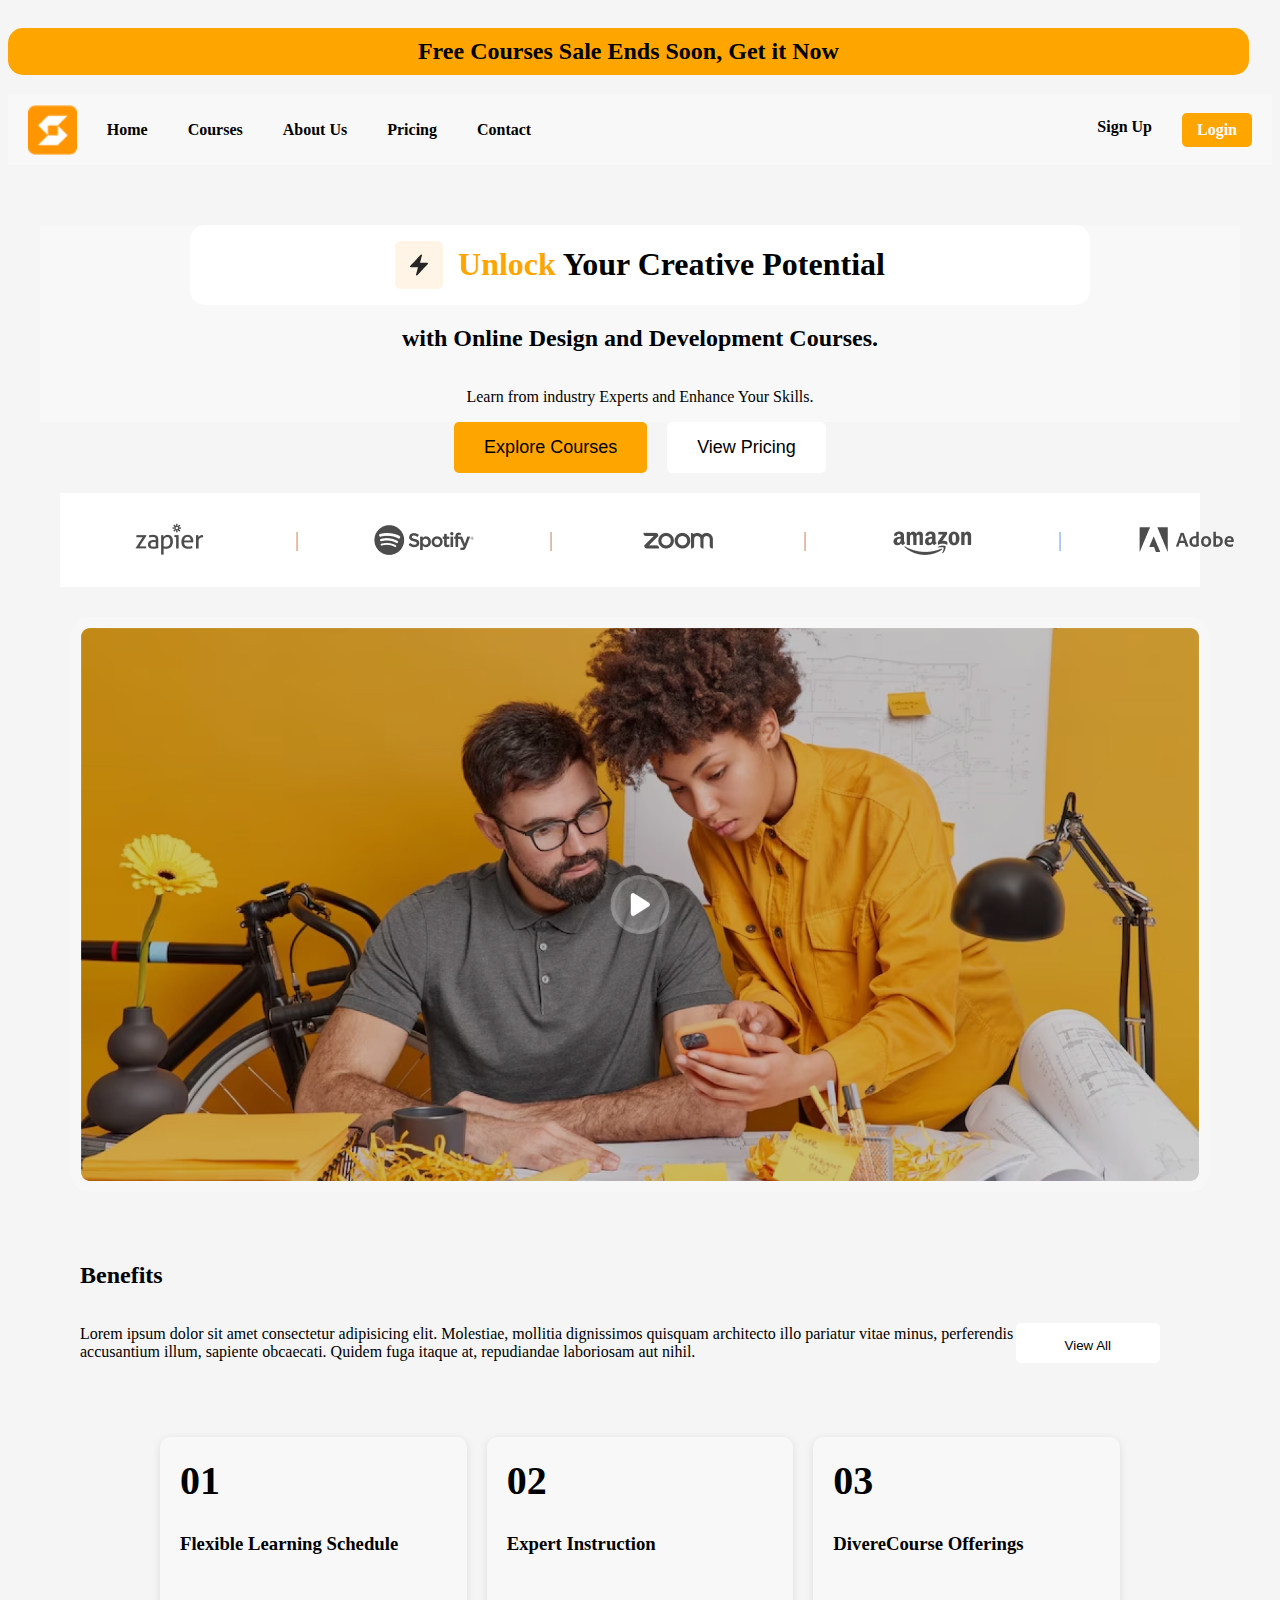
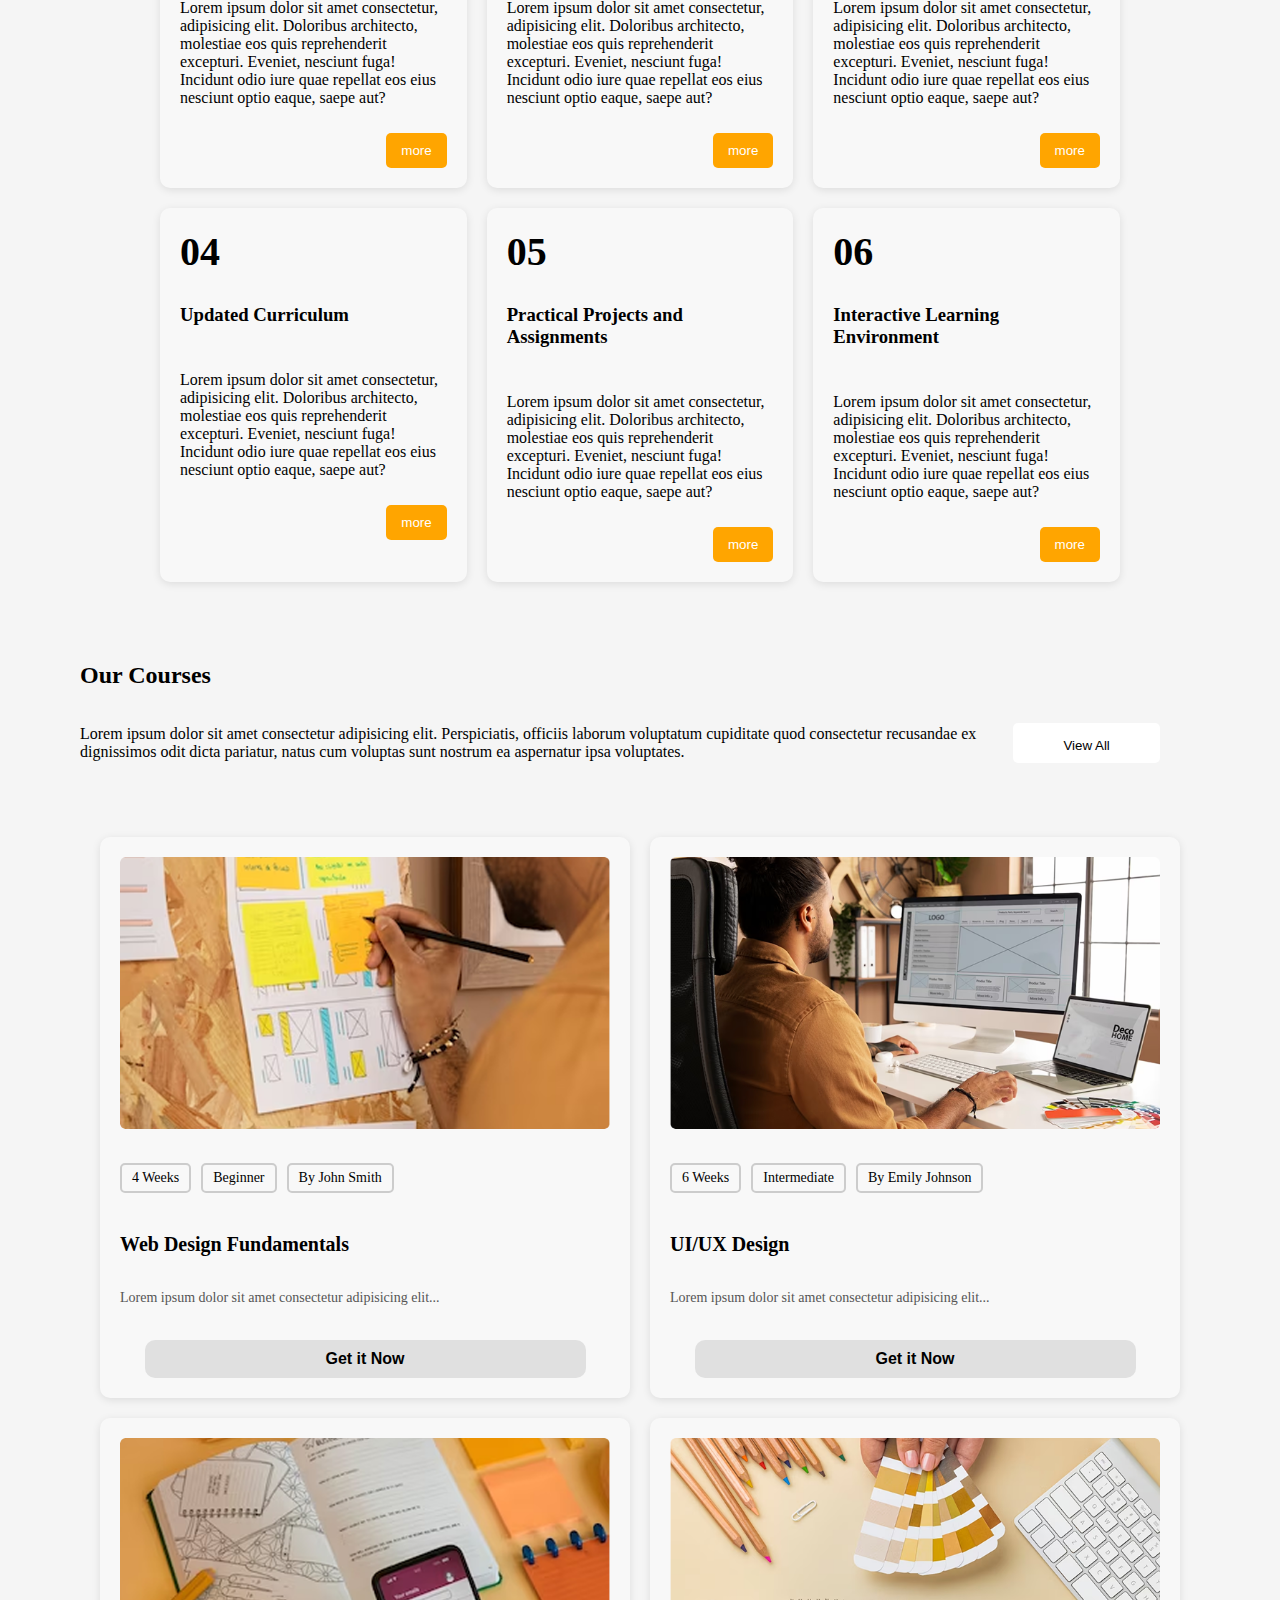
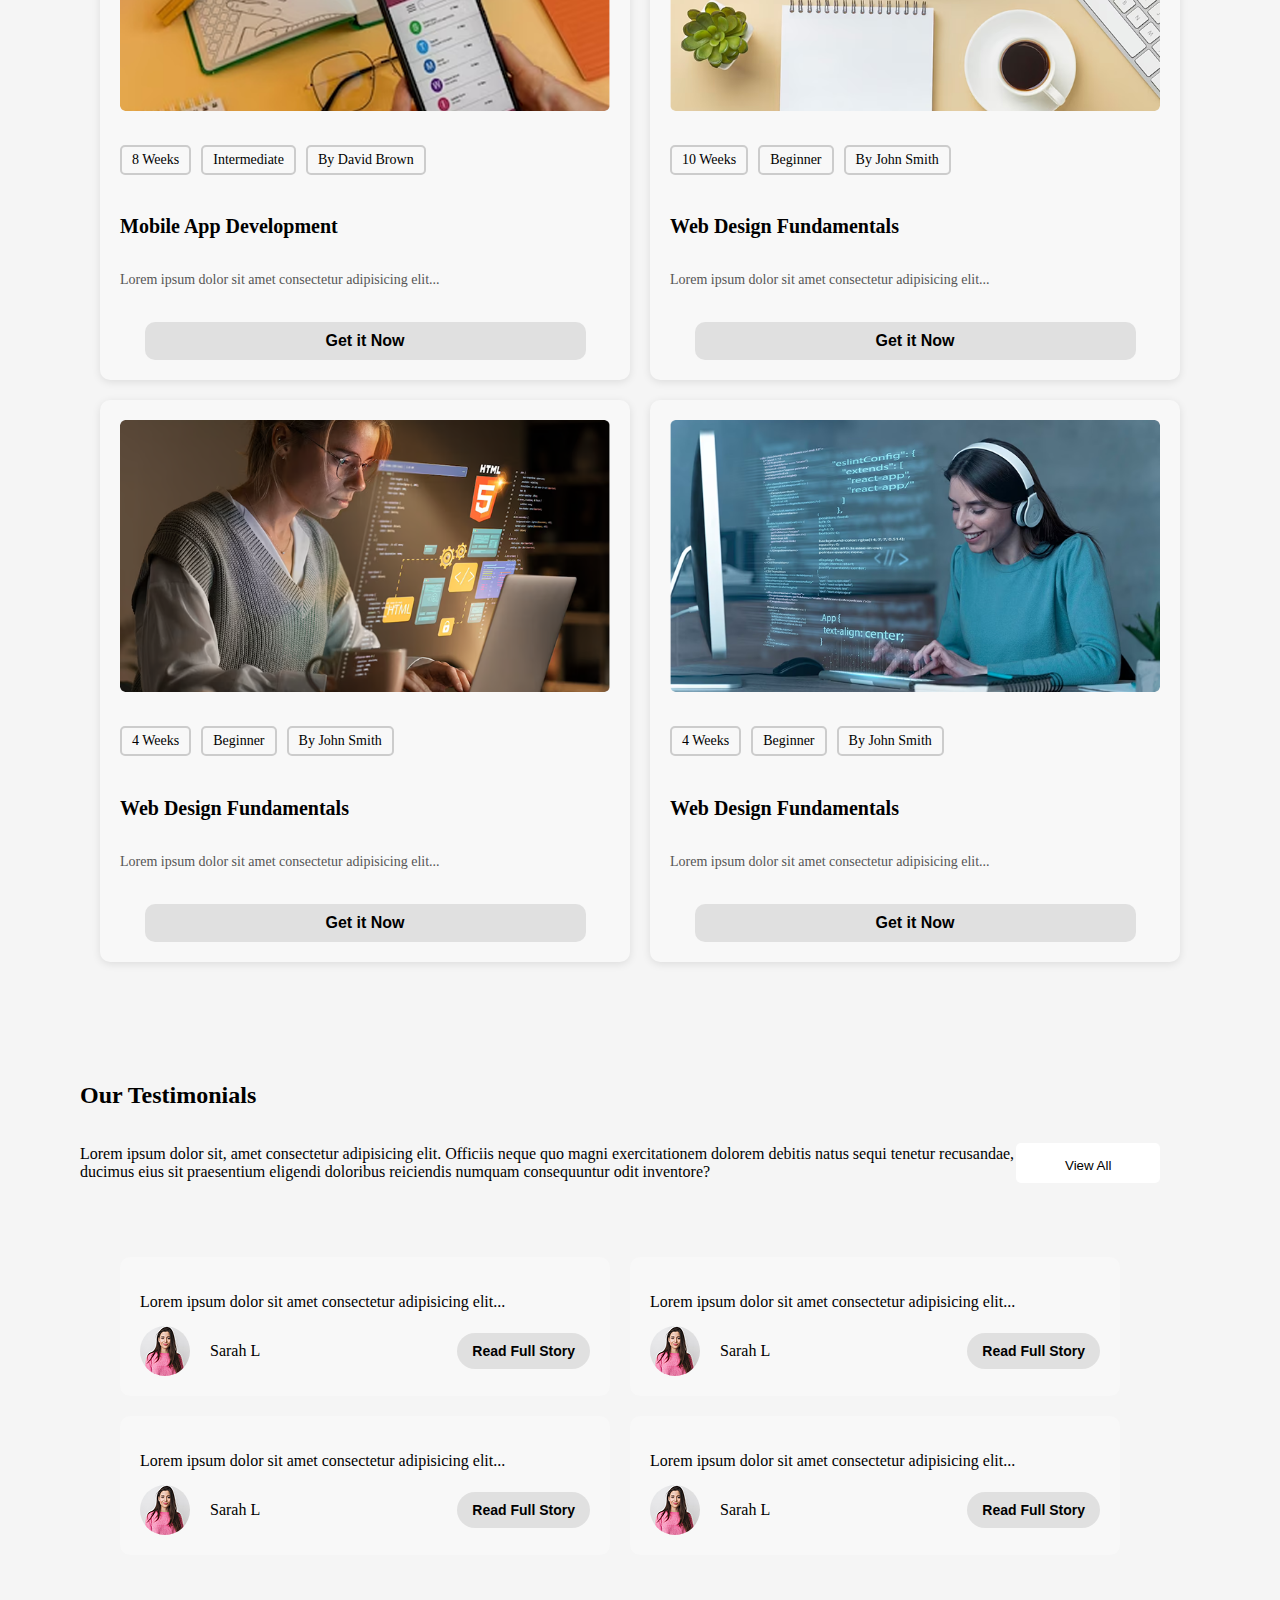
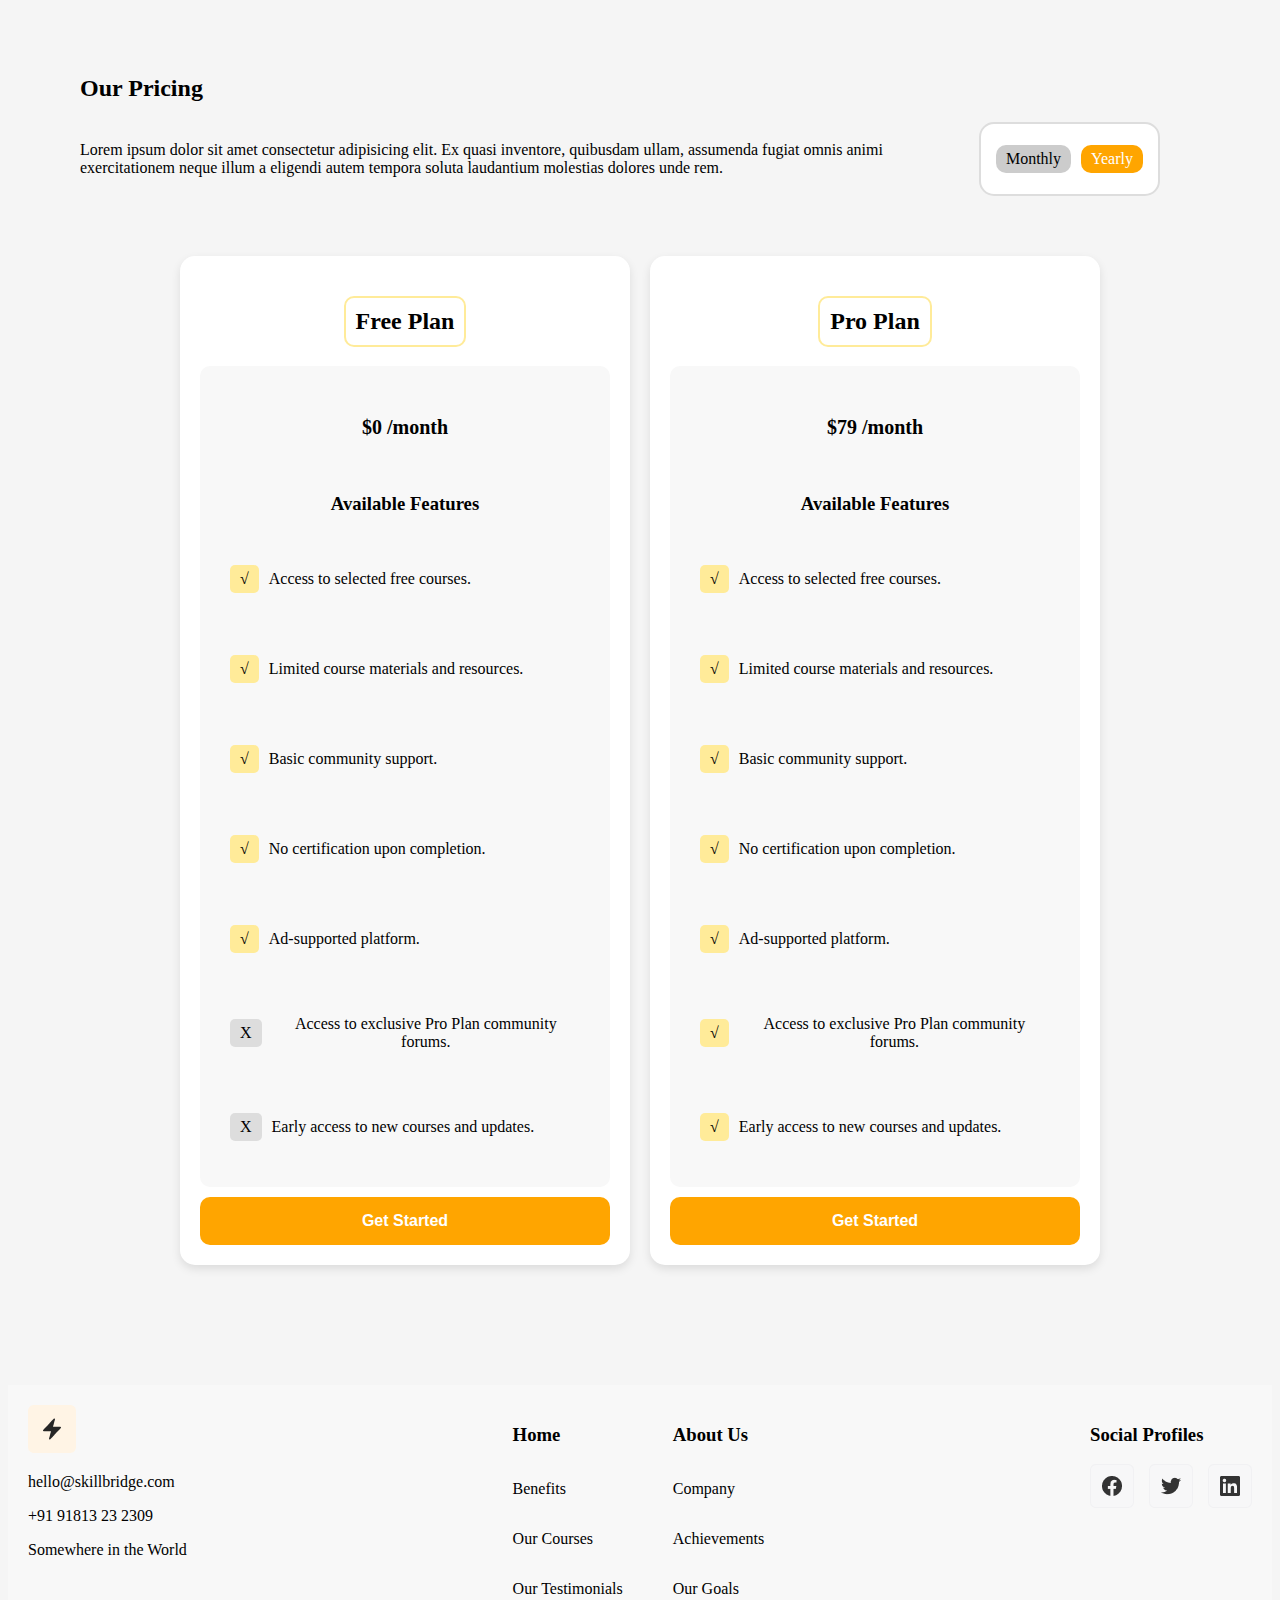
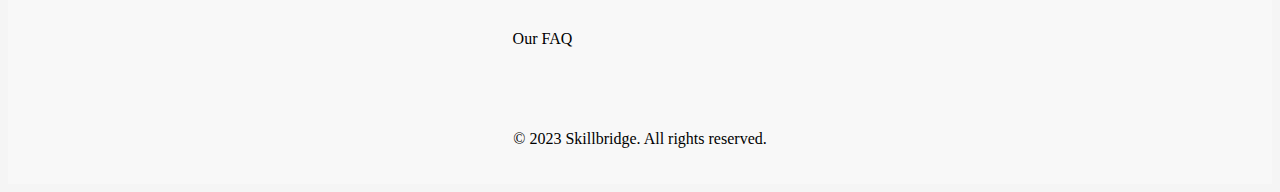
==== commit 13c92e33: "add other site link" ====
--- a/index.html
+++ b/index.html
@@ -26,9 +26,9 @@
          <!-- MENU LINKS -->
 
         <ul class="menu-links" aria-label="Primary Navigation Links">
-            <li class="nav-item"> <a href="#">Home</a> </li>
-            <li class="nav-item"> <a href="#">Courses</a> </li>
-            <li class="nav-item"> <a href="#">About Us</a> </li>
+            <li class="nav-item"> <a href="index.html">Home</a> </li>
+            <li class="nav-item"> <a href="courses open page.html">Courses</a> </li>
+            <li class="nav-item"> <a href="about us page.html">About Us</a> </li>
             <li class="nav-item"> <a href="#">Pricing</a> </li>
             <li class="nav-item"> <a href="#">Contact</a> </li>
         </ul>
--- a/css/main.css
+++ b/css/main.css
@@ -1104,6 +1104,7 @@
     text-align: right;
     font-size: 20px;
     margin-bottom: 5px; 
+}
 
 .Ccard h3 {
     text-align: left;
@@ -1230,9 +1231,10 @@
 }
 
 /* for PC */
-@media screen and (min-width: 1024px )  {
+
+
+@media screen and (min-width: 1024px ) {
     body {
-
         .Bcard-container {
             display: grid;
             grid-template-columns: repeat(3, 1fr); 
@@ -1240,7 +1242,7 @@
             gap: 20px; 
             width: 80%;
             max-width: 1200px;
-            margin: 40px auto; 
+            margin: 40px auto;
             padding: 20px; 
         }
         
@@ -1287,7 +1289,7 @@
             padding: 20px;
         }
         
-        
+
         .class-card-container .card {
             background: #f8f8f8;
             padding: 20px;
@@ -1328,7 +1330,7 @@
             color: #666;
         }
         
-       
+        
         .class-card-container .card h2 {
             font-size: 20px;
             font-weight: bold;
@@ -1369,13 +1371,11 @@
         .class-card-container .card button:hover {
             background: #d0d0d0;
         }
-        
-        
 
         .testimon {
             display: grid;
             grid-template-columns: repeat(2, 1fr); 
-            grid-template-rows: repeat(2, auto);
+            grid-template-rows: repeat(2, auto); 
             gap: 20px; 
             width: 100%;
             max-width: 1000px;
@@ -1392,12 +1392,12 @@
             flex-direction: column;
         }
         
-        
+       
         .person-card p:first-child {
             margin-bottom: 15px;
         }
         
-       
+        
         .person-info {
             display: flex;
             align-items: center;
@@ -1418,7 +1418,7 @@
             gap: 10px;
         }
         
-       
+        
         .person-info button {
             padding: 10px 15px;
             background: #e0e0e0;
@@ -1433,7 +1433,7 @@
             background: #d0d0d0;
         }
 
-     
+        
 
         .pricing-container {
             display: flex;
@@ -1445,7 +1445,7 @@
             padding: 20px;
         }
         
-       
+    
         .pricing-card {
             background: white;
             border-radius: 15px;
@@ -1460,7 +1460,7 @@
             overflow: hidden; 
         }
         
-        
+
         .pricing-card div {
             background: #f8f8f8;
             padding: 15px;
@@ -1469,7 +1469,7 @@
             box-sizing: border-box;
         }
         
-        
+       
         .pricing-card h2 {
             border: 2px solid #ffeb99;
             padding: 10px;
@@ -1510,7 +1510,7 @@
             border-radius: 5px;
         }
         
-        
+       
         .feature .cross {
             background: #ddd;
             padding: 5px 10px;
@@ -1523,7 +1523,7 @@
             word-wrap: break-word;
         }
         
-        
+       
         .pricing-card button {
             width: 100%;
             background: orange;
@@ -1542,7 +1542,6 @@
             background: #e67e22;
         }
         
-
 
         
 
@@ -1601,6 +1600,7 @@
     text-align: right;
     align-self: flex-end;
 }
+
 
 
 
@@ -1636,11 +1636,10 @@
     box-shadow: 0px 2px 8px rgba(0, 0, 0, 0.1);
     display: flex;
     flex-direction: column;
-    align-items: flex-start; 
+    align-items: flex-start;
     text-align: left;
     gap: 10px;
 }
-
 
 .card img {
     width: 50px;
@@ -1648,6 +1647,12 @@
 }
 
 
+        
+
+        
+        
+
+        
 
         footer {
             display: flex;
@@ -1659,7 +1664,6 @@
             gap: 30px;
         }
         
-      
         .footer-top {
             display: flex;
             width: 100%;
@@ -1685,17 +1689,12 @@
             gap: 15px;
         }
         
-       
+        
         .footer-bottom {
             width: 100%;
             text-align: center;
             padding-top: 20px;
         }
-
-
-
-        
         
     }
 }
-
